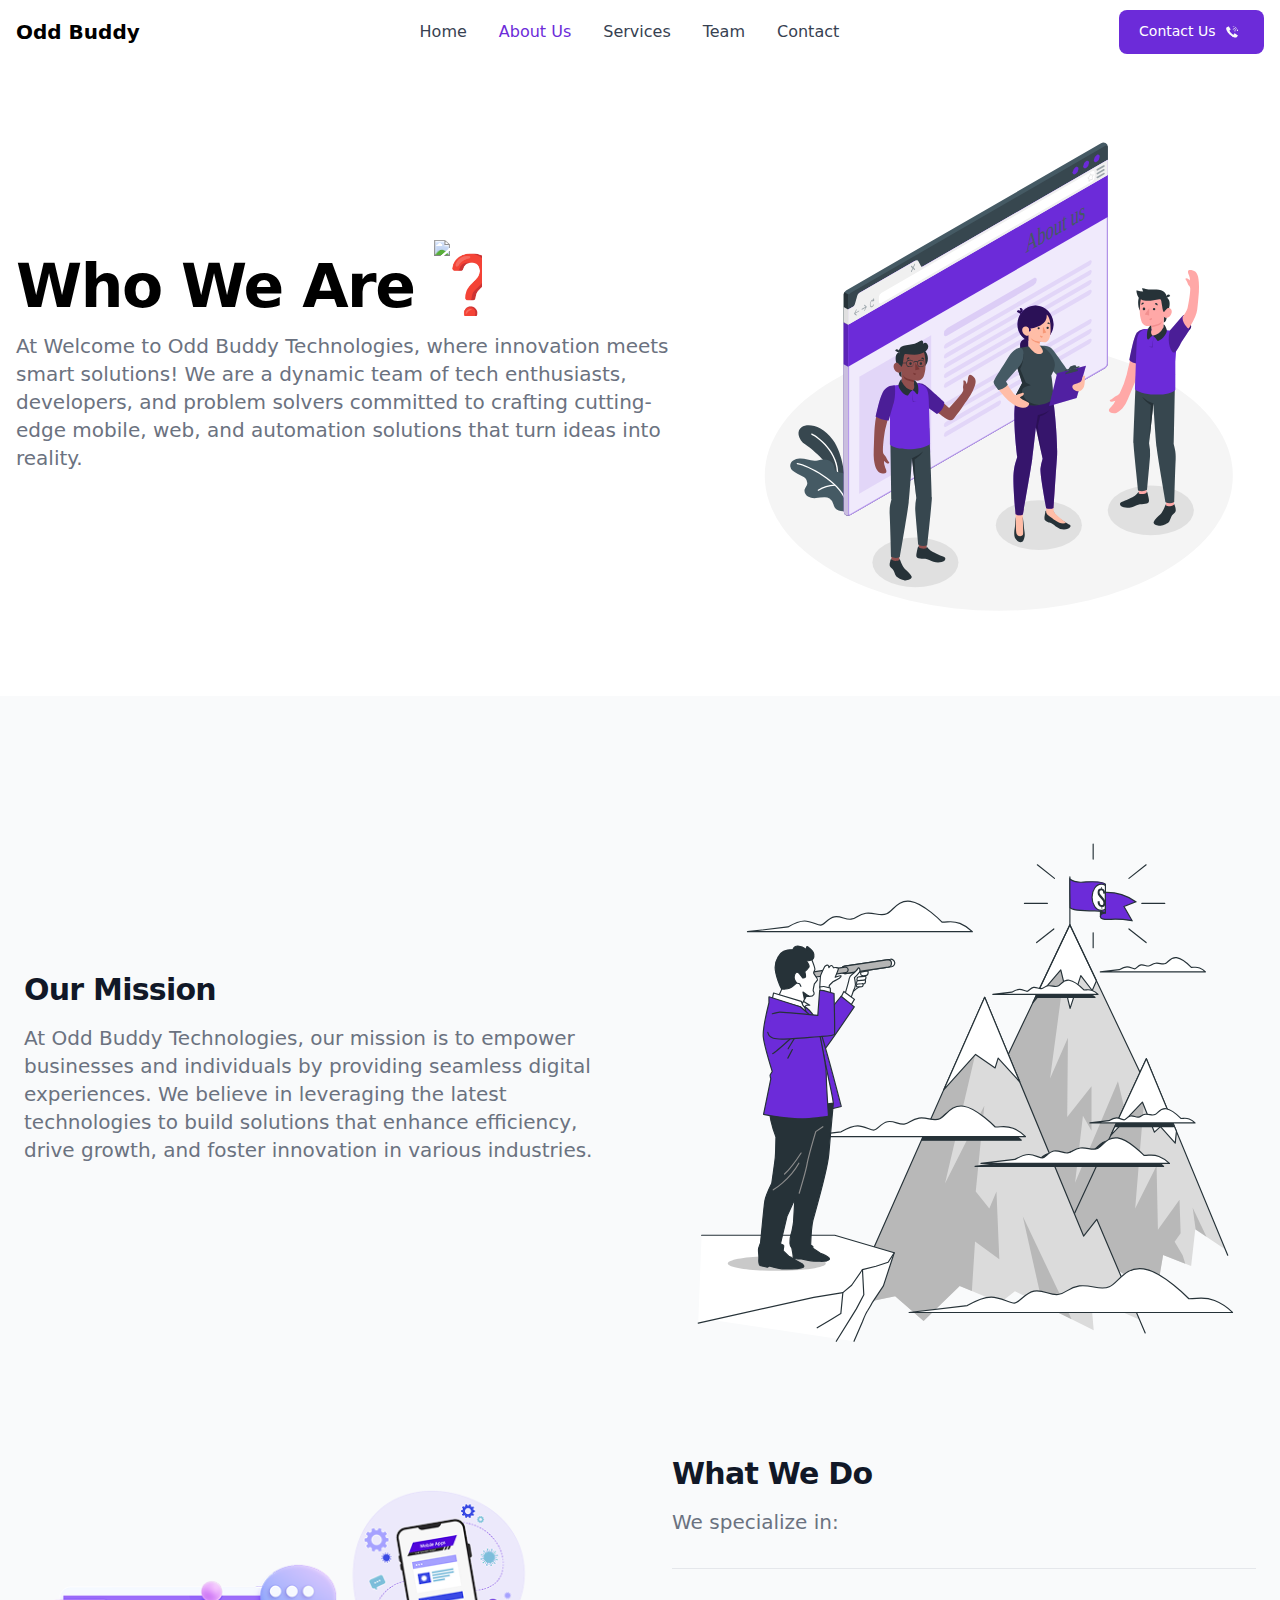
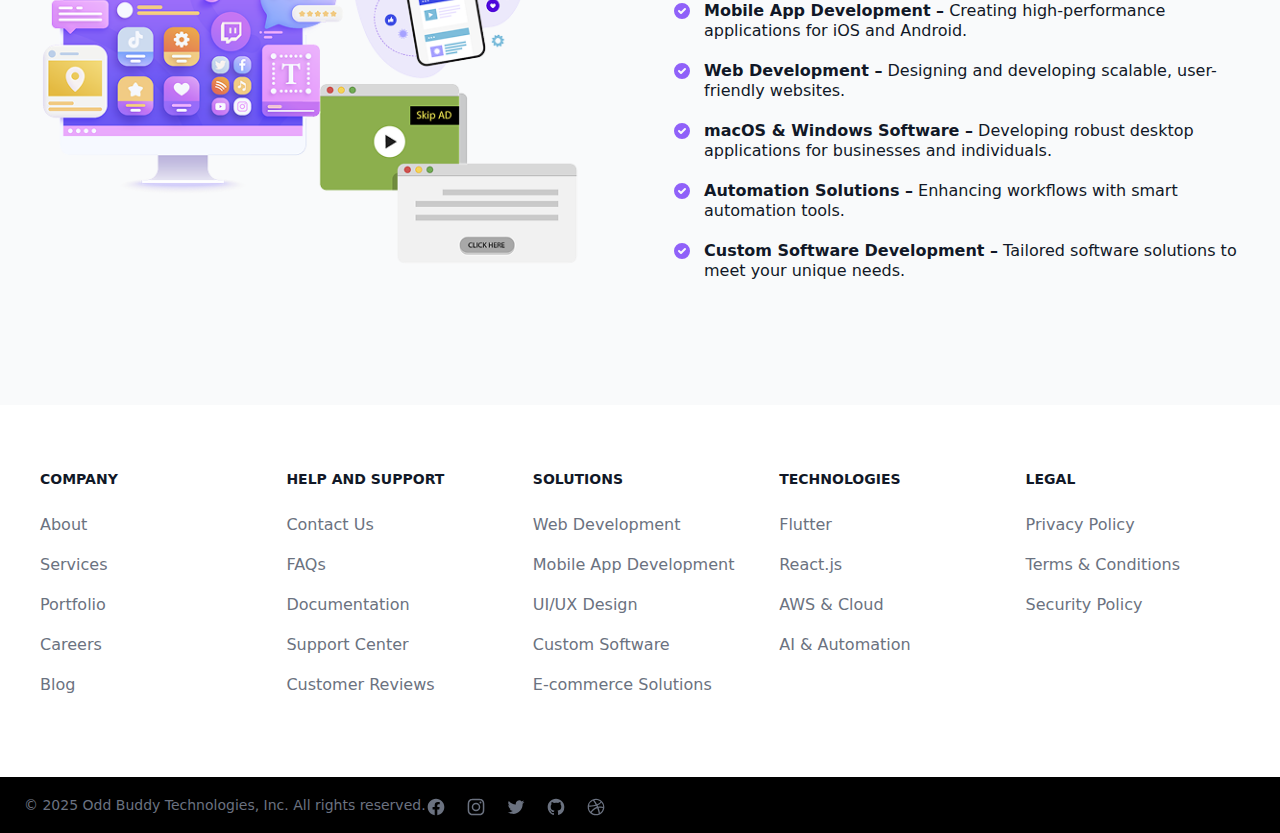
==== services.html @ 3b4753c9 "logo added" ====
<!DOCTYPE html>
<html lang="en">

<head>
    <meta charset="UTF-8">
    <meta http-equiv="X-UA-Compatible" content="IE=edge">
    <meta name="viewport" content="width=device-width, initial-scale=1.0">
    <title>About Us | Odd Buddy Technologies</title>

    <meta name="robots" content="index, follow">
    <meta http-equiv="Content-Type" content="text/html; charset=utf-8">
    <meta name="language" content="English">


    <link href="./themeStyle.css" rel="stylesheet">
    <link href="./styles.css" rel="stylesheet">
    <link href="https://cdn.jsdelivr.net/npm/flowbite@3.1.2/dist/flowbite.min.css" rel="stylesheet" />
</head>

<body>

    <header class="fixed w-full">
        <nav class="bg-white border-gray-200 py-2.5 dark:bg-gray-900">
            <div class="flex flex-wrap items-center justify-between max-w-screen-xl px-4 mx-auto">
                <a href="#" class="flex items-center">
                    <!-- <img src="./assets/images/logo.svg" class="h-6 mr-3 sm:h-9" alt="Odd Buddy Logo" /> -->
                    <span class="self-center text-xl font-semibold whitespace-nowrap ">Odd Buddy</span>
                </a>
                <div class="flex items-center lg:order-2">

                    <a href="#contact-us-form"
                        class="text-white bg-purple-700 hover:bg-purple-800 focus:ring-4 focus:ring-purple-300 font-medium rounded-lg text-sm px-4 lg:px-5 py-2 lg:py-2.5 sm:mr-2 lg:mr-0 dark:bg-purple-600 dark:hover:bg-purple-700 focus:outline-none dark:focus:ring-purple-800">Contact
                        Us <img class="inline-block align-baseline header-anim-icon" src="./assets/icons/contact.gif"
                            alt=""></a>
                    <button data-collapse-toggle="mobile-menu-2" type="button"
                        class="inline-flex items-center p-2 ml-1 text-sm text-gray-500 rounded-lg lg:hidden hover:bg-gray-100 focus:outline-none focus:ring-2 focus:ring-gray-200 dark:text-gray-400 dark:hover:bg-gray-700 dark:focus:ring-gray-600"
                        aria-controls="mobile-menu-2" aria-expanded="false">
                        <span class="sr-only">Open main menu</span>
                        <svg class="w-6 h-6" fill="currentColor" viewBox="0 0 20 20" xmlns="http://www.w3.org/2000/svg">
                            <path fill-rule="evenodd"
                                d="M3 5a1 1 0 011-1h12a1 1 0 110 2H4a1 1 0 01-1-1zM3 10a1 1 0 011-1h12a1 1 0 110 2H4a1 1 0 01-1-1zM3 15a1 1 0 011-1h12a1 1 0 110 2H4a1 1 0 01-1-1z"
                                clip-rule="evenodd"></path>
                        </svg>
                        <svg class="hidden w-6 h-6" fill="currentColor" viewBox="0 0 20 20"
                            xmlns="http://www.w3.org/2000/svg">
                            <path fill-rule="evenodd"
                                d="M4.293 4.293a1 1 0 011.414 0L10 8.586l4.293-4.293a1 1 0 111.414 1.414L11.414 10l4.293 4.293a1 1 0 01-1.414 1.414L10 11.414l-4.293 4.293a1 1 0 01-1.414-1.414L8.586 10 4.293 5.707a1 1 0 010-1.414z"
                                clip-rule="evenodd"></path>
                        </svg>
                    </button>
                </div>
                <div class="items-center justify-between hidden w-full lg:flex lg:w-auto lg:order-1" id="mobile-menu-2">
                    <ul class="flex flex-col mt-4 font-medium lg:flex-row lg:space-x-8 lg:mt-0">
                        <li>
                            <a href="index.html"
                                class="block py-2 pl-3 pr-4 text-gray-700 border-b border-gray-100 hover:bg-gray-50 lg:hover:bg-transparent lg:border-0 lg:hover:text-purple-700 lg:p-0 dark:text-gray-400 lg:dark:hover:text-white dark:hover:bg-gray-700 dark:hover:text-white lg:dark:hover:bg-transparent dark:border-gray-700">Home</a>
                        </li>
                        <li>
                            <a href="aboutus.html" aria-current="page"
                                class="block py-2 pl-3 pr-4 text-white bg-purple-700 rounded lg:bg-transparent lg:text-purple-700 lg:p-0 ">About
                                Us</a>
                        </li>
                        <li>
                            <a href="services.html"
                                class="block py-2 pl-3 pr-4 text-gray-700 border-b border-gray-100 hover:bg-gray-50 lg:hover:bg-transparent lg:border-0 lg:hover:text-purple-700 lg:p-0 dark:text-gray-400 lg:dark:hover:text-white dark:hover:bg-gray-700 dark:hover:text-white lg:dark:hover:bg-transparent dark:border-gray-700">Services</a>
                        </li>
                        <li>
                            <a href="team.html"
                                class="block py-2 pl-3 pr-4 text-gray-700 border-b border-gray-100 hover:bg-gray-50 lg:hover:bg-transparent lg:border-0 lg:hover:text-purple-700 lg:p-0 dark:text-gray-400 lg:dark:hover:text-white dark:hover:bg-gray-700 dark:hover:text-white lg:dark:hover:bg-transparent dark:border-gray-700">Team</a>
                        </li>
                        <li>
                            <a href="index.html#contact-us-form"
                                class="block py-2 pl-3 pr-4 text-gray-700 border-b border-gray-100 hover:bg-gray-50 lg:hover:bg-transparent lg:border-0 lg:hover:text-purple-700 lg:p-0 dark:text-gray-400 lg:dark:hover:text-white dark:hover:bg-gray-700 dark:hover:text-white lg:dark:hover:bg-transparent dark:border-gray-700">Contact</a>
                        </li>
                    </ul>
                </div>
            </div>
        </nav>
    </header>

    <!-- Start block -->
    <section class="bg-white dark:bg-gray-900">
        <div class="grid max-w-screen-xl px-4 pt-20 pb-8 mx-auto lg:gap-8 xl:gap-0 lg:py-16 lg:grid-cols-12 lg:pt-28">
            <div class="mr-auto place-self-center lg:col-span-7">
                <h1 class="max-w-2xl mb-4 text-4xl font-extrabold leading-none tracking-tight md:text-5xl xl:text-6xl ">
                    Who We Are <picture class="inline-block align-baseline">
                        <source srcset="https://fonts.gstatic.com/s/e/notoemoji/latest/2753/512.webp" type="image/webp">
                        <img src="https://fonts.gstatic.com/s/e/notoemoji/latest/2753/512.gif" alt="❓" width="48"
                            height="32">
                    </picture>
                </h1>
                <p class="max-w-2xl mb-6 font-light text-gray-500 lg:mb-8 md:text-lg lg:text-xl dark:text-gray-400">At
                    Welcome to <b>Odd Buddy Technologies</b>, where innovation meets smart solutions! We are a dynamic
                    team of
                    tech enthusiasts, developers, and problem solvers committed to crafting cutting-edge mobile, web,
                    and automation solutions that turn ideas into reality.
                </p>
            </div>
            <div class="hidden lg:mt-0 lg:col-span-5 lg:flex">
                <img src="./assets/images/about-us.svg" alt="hero image">
            </div>
        </div>
    </section>
    <!-- End block -->

    <!-- Start block -->
    <section class="bg-gray-50 dark:bg-gray-800">
        <div class="max-w-screen-xl px-4 py-8 mx-auto space-y-12 lg:space-y-20 lg:py-24 lg:px-6">
            <!-- Row -->
            <div class="items-center gap-8 lg:grid lg:grid-cols-2 xl:gap-16">
                <div class="text-gray-500 sm:text-lg dark:text-gray-400">
                    <h2 class="mb-4 text-3xl font-extrabold tracking-tight text-gray-900 ">Our Mission</h2>
                    <p class="mb-8 font-light lg:text-xl">At <b>Odd Buddy Technologies</b>, our mission is to empower
                        businesses and individuals by providing seamless digital experiences. We believe in leveraging
                        the latest technologies to build solutions that enhance efficiency, drive growth, and foster
                        innovation in various industries.</p>

                </div>
                <img class="hidden w-full mb-4 rounded-lg lg:mb-0 lg:flex"
                    src="./assets/images/Business mission-bro.svg" alt="dashboard feature image">
            </div>
            <!-- Row -->
            <div class="items-center gap-8 lg:grid lg:grid-cols-2 xl:gap-16">
                <img class="hidden w-full mb-4 rounded-lg lg:mb-0 lg:flex" src="./assets/images/offers.png"
                    alt="feature image 2">
                <div class="text-gray-500 sm:text-lg dark:text-gray-400">
                    <h2 class="mb-4 text-3xl font-extrabold tracking-tight text-gray-900 ">What We Do</h2>
                    <p class="mb-8 font-light lg:text-xl">We specialize in:</p>
                    <!-- List -->
                    <ul role="list" class="pt-8 space-y-5 border-t border-gray-200 my-7 dark:border-gray-700">
                        <li class="flex space-x-3">
                            <!-- Icon -->
                            <svg class="flex-shrink-0 w-5 h-5 text-purple-500 dark:text-purple-400" fill="currentColor"
                                viewBox="0 0 20 20" xmlns="http://www.w3.org/2000/svg">
                                <path fill-rule="evenodd"
                                    d="M10 18a8 8 0 100-16 8 8 0 000 16zm3.707-9.293a1 1 0 00-1.414-1.414L9 10.586 7.707 9.293a1 1 0 00-1.414 1.414l2 2a1 1 0 001.414 0l4-4z"
                                    clip-rule="evenodd"></path>
                            </svg>
                            <span class="text-base font-medium leading-tight text-gray-900 "><b>Mobile App Development
                                    –</b> Creating high-performance applications for iOS and Android.</span>
                        </li>
                        <li class="flex space-x-3">
                            <!-- Icon -->
                            <svg class="flex-shrink-0 w-5 h-5 text-purple-500 dark:text-purple-400" fill="currentColor"
                                viewBox="0 0 20 20" xmlns="http://www.w3.org/2000/svg">
                                <path fill-rule="evenodd"
                                    d="M10 18a8 8 0 100-16 8 8 0 000 16zm3.707-9.293a1 1 0 00-1.414-1.414L9 10.586 7.707 9.293a1 1 0 00-1.414 1.414l2 2a1 1 0 001.414 0l4-4z"
                                    clip-rule="evenodd"></path>
                            </svg>
                            <span class="text-base font-medium leading-tight text-gray-900 "><b>Web Development –</b>
                                Designing and developing scalable, user-friendly websites.</span>
                        </li>
                        <li class="flex space-x-3">
                            <!-- Icon -->
                            <svg class="flex-shrink-0 w-5 h-5 text-purple-500 dark:text-purple-400" fill="currentColor"
                                viewBox="0 0 20 20" xmlns="http://www.w3.org/2000/svg">
                                <path fill-rule="evenodd"
                                    d="M10 18a8 8 0 100-16 8 8 0 000 16zm3.707-9.293a1 1 0 00-1.414-1.414L9 10.586 7.707 9.293a1 1 0 00-1.414 1.414l2 2a1 1 0 001.414 0l4-4z"
                                    clip-rule="evenodd"></path>
                            </svg>
                            <span class="text-base font-medium leading-tight text-gray-900 "><b>macOS & Windows Software
                                    –</b>
                                Developing robust desktop applications for businesses and individuals.</span>
                        </li>
                        <li class="flex space-x-3">
                            <!-- Icon -->
                            <svg class="flex-shrink-0 w-5 h-5 text-purple-500 dark:text-purple-400" fill="currentColor"
                                viewBox="0 0 20 20" xmlns="http://www.w3.org/2000/svg">
                                <path fill-rule="evenodd"
                                    d="M10 18a8 8 0 100-16 8 8 0 000 16zm3.707-9.293a1 1 0 00-1.414-1.414L9 10.586 7.707 9.293a1 1 0 00-1.414 1.414l2 2a1 1 0 001.414 0l4-4z"
                                    clip-rule="evenodd"></path>
                            </svg>
                            <span class="text-base font-medium leading-tight text-gray-900 "><b>Automation Solutions
                                    –</b>
                                Enhancing workflows with smart automation tools.</span>
                        </li>
                        <li class="flex space-x-3">
                            <!-- Icon -->
                            <svg class="flex-shrink-0 w-5 h-5 text-purple-500 dark:text-purple-400" fill="currentColor"
                                viewBox="0 0 20 20" xmlns="http://www.w3.org/2000/svg">
                                <path fill-rule="evenodd"
                                    d="M10 18a8 8 0 100-16 8 8 0 000 16zm3.707-9.293a1 1 0 00-1.414-1.414L9 10.586 7.707 9.293a1 1 0 00-1.414 1.414l2 2a1 1 0 001.414 0l4-4z"
                                    clip-rule="evenodd"></path>
                            </svg>
                            <span class="text-base font-medium leading-tight text-gray-900 "><b>Custom Software
                                    Development –</b>
                                Tailored software solutions to meet your unique needs.</span>
                        </li>

                    </ul>
                </div>
            </div>
        </div>
    </section>
    <!-- End block -->


    <footer class="bg-white dark:bg-gray-800">
        <div class="max-w-screen-xl p-4 py-4 mx-auto lg:py-16 md:p-8 lg:p-10">
            <div class="grid grid-cols-2 gap-8 md:grid-cols-3 lg:grid-cols-5">
                <div>
                    <h3 class="mb-6 text-sm font-semibold text-gray-900 uppercase ">Company</h3>
                    <ul class="text-gray-500 dark:text-gray-400">
                        <li class="mb-4">
                            <a href="#" class=" hover:underline">About</a>
                        </li>
                        <li class="mb-4">
                            <a href="#" class="hover:underline">Services</a>
                        </li>
                        <li class="mb-4">
                            <a href="#" class="hover:underline">Portfolio</a>
                        </li>
                        <li class="mb-4">
                            <a href="#" class="hover:underline">Careers</a>
                        </li>
                        <li class="mb-4">
                            <a href="#" class="hover:underline">Blog</a>
                        </li>
                    </ul>
                </div>
                <div>
                    <h3 class="mb-6 text-sm font-semibold text-gray-900 uppercase ">Help and support</h3>
                    <ul class="text-gray-500 dark:text-gray-400">
                        <li class="mb-4">
                            <a href="#contact-us-form" class="hover:underline">Contact Us</a>
                        </li>
                        <li class="mb-4">
                            <a href="#" class="hover:underline">FAQs</a>
                        </li>
                        <li class="mb-4">
                            <a href="#" class="hover:underline">Documentation
                        </li>
                        <li class="mb-4">
                            <a href="#" class="hover:underline">Support Center</a>
                        </li>
                        <li class="mb-4">
                            <a href="#" class="hover:underline">Customer Reviews</a>
                        </li>
                    </ul>
                </div>

                <div>
                    <h3 class="mb-6 text-sm font-semibold text-gray-900 uppercase ">SOLUTIONS</h3>
                    <ul class="text-gray-500 dark:text-gray-400">
                        <li class="mb-4">
                            <a href="#" class=" hover:underline">Web Development</a>
                        </li>
                        <li class="mb-4">
                            <a href="#" class="hover:underline">Mobile App Development</a>
                        </li>
                        <li class="mb-4">
                            <a href="#" class="hover:underline">UI/UX Design</a>
                        </li>
                        <li class="mb-4">
                            <a href="#" class="hover:underline">Custom Software</a>
                        </li>
                        <li class="mb-4">
                            <a href="#" class="hover:underline">E-commerce Solutions</a>
                        </li>
                    </ul>
                </div>
                <div>
                    <h3 class="mb-6 text-sm font-semibold text-gray-900 uppercase ">TECHNOLOGIES</h3>
                    <ul class="text-gray-500 dark:text-gray-400">
                        <li class="mb-4">
                            <a href="#" class="hover:underline">Flutter</a>
                        </li>
                        <li class="mb-4">
                            <a href="#" class="hover:underline">React.js</a>
                        </li>
                        <li class="mb-4">
                            <a href="#" class="hover:underline">AWS & Cloud</a>
                        </li>
                        <li class="mb-4">
                            <a href="#" class="hover:underline">AI & Automation</a>
                        </li>
                    </ul>
                </div>
                <div>
                    <h3 class="mb-6 text-sm font-semibold text-gray-900 uppercase ">LEGAL</h3>
                    <ul class="text-gray-500 dark:text-gray-400">
                        <li class="mb-4">
                            <a href="#" class="hover:underline">Privacy Policy</a>
                        </li>
                        <li class="mb-4">
                            <a href="#" class="hover:underline">Terms & Conditions</a>
                        </li>
                        <li class="mb-4">
                            <a href="#" class="hover:underline">Security Policy</a>
                        </li>
                    </ul>
                </div>
            </div>
        </div>
        <div class="footer-copyright">
            <a href="#" class="flex items-center justify-center   ">
                <!-- <img src="./assets/images/logo.svg" class="h-6 mr-3 sm:h-9" alt="Odd Buddy Logo" /> -->
            </a>
            <span class="block text-sm text-center text-gray-500 dark:text-gray-400 mr-5">© 2025 Odd Buddy
                Technologies, Inc.
                All rights reserved.
            </span>
            <ul class="flex justify-center mt-5 space-x-5">
                <li>
                    <a href="#" class="text-gray-500 hover:text-white dark:hover:text-white dark:text-gray-400">
                        <svg class="w-5 h-5" fill="currentColor" viewBox="0 0 24 24" aria-hidden="true">
                            <path fill-rule="evenodd"
                                d="M22 12c0-5.523-4.477-10-10-10S2 6.477 2 12c0 4.991 3.657 9.128 8.438 9.878v-6.987h-2.54V12h2.54V9.797c0-2.506 1.492-3.89 3.777-3.89 1.094 0 2.238.195 2.238.195v2.46h-1.26c-1.243 0-1.63.771-1.63 1.562V12h2.773l-.443 2.89h-2.33v6.988C18.343 21.128 22 16.991 22 12z"
                                clip-rule="evenodd" />
                        </svg>
                    </a>
                </li>
                <li>
                    <a href="#" class="text-gray-500 hover:text-white dark:hover:text-white dark:text-gray-400">
                        <svg class="w-5 h-5" fill="currentColor" viewBox="0 0 24 24" aria-hidden="true">
                            <path fill-rule="evenodd"
                                d="M12.315 2c2.43 0 2.784.013 3.808.06 1.064.049 1.791.218 2.427.465a4.902 4.902 0 011.772 1.153 4.902 4.902 0 011.153 1.772c.247.636.416 1.363.465 2.427.048 1.067.06 1.407.06 4.123v.08c0 2.643-.012 2.987-.06 4.043-.049 1.064-.218 1.791-.465 2.427a4.902 4.902 0 01-1.153 1.772 4.902 4.902 0 01-1.772 1.153c-.636.247-1.363.416-2.427.465-1.067.048-1.407.06-4.123.06h-.08c-2.643 0-2.987-.012-4.043-.06-1.064-.049-1.791-.218-2.427-.465a4.902 4.902 0 01-1.772-1.153 4.902 4.902 0 01-1.153-1.772c-.247-.636-.416-1.363-.465-2.427-.047-1.024-.06-1.379-.06-3.808v-.63c0-2.43.013-2.784.06-3.808.049-1.064.218-1.791.465-2.427a4.902 4.902 0 011.153-1.772A4.902 4.902 0 015.45 2.525c.636-.247 1.363-.416 2.427-.465C8.901 2.013 9.256 2 11.685 2h.63zm-.081 1.802h-.468c-2.456 0-2.784.011-3.807.058-.975.045-1.504.207-1.857.344-.467.182-.8.398-1.15.748-.35.35-.566.683-.748 1.15-.137.353-.3.882-.344 1.857-.047 1.023-.058 1.351-.058 3.807v.468c0 2.456.011 2.784.058 3.807.045.975.207 1.504.344 1.857.182.466.399.8.748 1.15.35.35.683.566 1.15.748.353.137.882.3 1.857.344 1.054.048 1.37.058 4.041.058h.08c2.597 0 2.917-.01 3.96-.058.976-.045 1.505-.207 1.858-.344.466-.182.8-.398 1.15-.748.35-.35.566-.683.748-1.15.137-.353.3-.882.344-1.857.048-1.055.058-1.37.058-4.041v-.08c0-2.597-.01-2.917-.058-3.96-.045-.976-.207-1.505-.344-1.858a3.097 3.097 0 00-.748-1.15 3.098 3.098 0 00-1.15-.748c-.353-.137-.882-.3-1.857-.344-1.023-.047-1.351-.058-3.807-.058zM12 6.865a5.135 5.135 0 110 10.27 5.135 5.135 0 010-10.27zm0 1.802a3.333 3.333 0 100 6.666 3.333 3.333 0 000-6.666zm5.338-3.205a1.2 1.2 0 110 2.4 1.2 1.2 0 010-2.4z"
                                clip-rule="evenodd" />
                        </svg>
                    </a>
                </li>
                <li>
                    <a href="#" class="text-gray-500 hover:text-white dark:hover:text-white dark:text-gray-400">
                        <svg class="w-5 h-5" fill="currentColor" viewBox="0 0 24 24" aria-hidden="true">
                            <path
                                d="M8.29 20.251c7.547 0 11.675-6.253 11.675-11.675 0-.178 0-.355-.012-.53A8.348 8.348 0 0022 5.92a8.19 8.19 0 01-2.357.646 4.118 4.118 0 001.804-2.27 8.224 8.224 0 01-2.605.996 4.107 4.107 0 00-6.993 3.743 11.65 11.65 0 01-8.457-4.287 4.106 4.106 0 001.27 5.477A4.072 4.072 0 012.8 9.713v.052a4.105 4.105 0 003.292 4.022 4.095 4.095 0 01-1.853.07 4.108 4.108 0 003.834 2.85A8.233 8.233 0 012 18.407a11.616 11.616 0 006.29 1.84" />
                        </svg>
                    </a>
                </li>
                <li>
                    <a href="#" class="text-gray-500 hover:text-white dark:hover:text-white dark:text-gray-400">
                        <svg class="w-5 h-5" fill="currentColor" viewBox="0 0 24 24" aria-hidden="true">
                            <path fill-rule="evenodd"
                                d="M12 2C6.477 2 2 6.484 2 12.017c0 4.425 2.865 8.18 6.839 9.504.5.092.682-.217.682-.483 0-.237-.008-.868-.013-1.703-2.782.605-3.369-1.343-3.369-1.343-.454-1.158-1.11-1.466-1.11-1.466-.908-.62.069-.608.069-.608 1.003.07 1.531 1.032 1.531 1.032.892 1.53 2.341 1.088 2.91.832.092-.647.35-1.088.636-1.338-2.22-.253-4.555-1.113-4.555-4.951 0-1.093.39-1.988 1.029-2.688-.103-.253-.446-1.272.098-2.65 0 0 .84-.27 2.75 1.026A9.564 9.564 0 0112 6.844c.85.004 1.705.115 2.504.337 1.909-1.296 2.747-1.027 2.747-1.027.546 1.379.202 2.398.1 2.651.64.7 1.028 1.595 1.028 2.688 0 3.848-2.339 4.695-4.566 4.943.359.309.678.92.678 1.855 0 1.338-.012 2.419-.012 2.747 0 .268.18.58.688.482A10.019 10.019 0 0022 12.017C22 6.484 17.522 2 12 2z"
                                clip-rule="evenodd" />
                        </svg>
                    </a>
                </li>
                <li>
                    <a href="#" class="text-gray-500 hover:text-white dark:hover:text-white dark:text-gray-400">
                        <svg class="w-5 h-5" fill="currentColor" viewBox="0 0 24 24" aria-hidden="true">
                            <path fill-rule="evenodd"
                                d="M12 2C6.48 2 2 6.48 2 12s4.48 10 10 10c5.51 0 10-4.48 10-10S17.51 2 12 2zm6.605 4.61a8.502 8.502 0 011.93 5.314c-.281-.054-3.101-.629-5.943-.271-.065-.141-.12-.293-.184-.445a25.416 25.416 0 00-.564-1.236c3.145-1.28 4.577-3.124 4.761-3.362zM12 3.475c2.17 0 4.154.813 5.662 2.148-.152.216-1.443 1.941-4.48 3.08-1.399-2.57-2.95-4.675-3.189-5A8.687 8.687 0 0112 3.475zm-3.633.803a53.896 53.896 0 013.167 4.935c-3.992 1.063-7.517 1.04-7.896 1.04a8.581 8.581 0 014.729-5.975zM3.453 12.01v-.26c.37.01 4.512.065 8.775-1.215.25.477.477.965.694 1.453-.109.033-.228.065-.336.098-4.404 1.42-6.747 5.303-6.942 5.629a8.522 8.522 0 01-2.19-5.705zM12 20.547a8.482 8.482 0 01-5.239-1.8c.152-.315 1.888-3.656 6.703-5.337.022-.01.033-.01.054-.022a35.318 35.318 0 011.823 6.475 8.4 8.4 0 01-3.341.684zm4.761-1.465c-.086-.52-.542-3.015-1.659-6.084 2.679-.423 5.022.271 5.314.369a8.468 8.468 0 01-3.655 5.715z"
                                clip-rule="evenodd" />
                        </svg>
                    </a>
                </li>
            </ul>
        </div>
    </footer>
</body>
<script src="./flowbit.js"></script>


</html>
---- themeStyle.css ----
/*
! tailwindcss v3.1.4 | MIT License | https://tailwindcss.com
*/

/*
1. Prevent padding and border from affecting element width. (https://github.com/mozdevs/cssremedy/issues/4)
2. Allow adding a border to an element by just adding a border-width. (https://github.com/tailwindcss/tailwindcss/pull/116)
*/

*,
::before,
::after {
  box-sizing: border-box;
  /* 1 */
  border-width: 0;
  /* 2 */
  border-style: solid;
  /* 2 */
  border-color: #E5E7EB;
  /* 2 */
}

::before,
::after {
  --tw-content: '';
}

/*
1. Use a consistent sensible line-height in all browsers.
2. Prevent adjustments of font size after orientation changes in iOS.
3. Use a more readable tab size.
4. Use the user's configured `sans` font-family by default.
*/

html {
  line-height: 1.5;
  /* 1 */
  -webkit-text-size-adjust: 100%;
  /* 2 */
  -moz-tab-size: 4;
  /* 3 */
  -o-tab-size: 4;
  tab-size: 4;
  /* 3 */
  font-family: ui-sans-serif, system-ui, -apple-system, BlinkMacSystemFont, "Segoe UI", Roboto, "Helvetica Neue", Arial, "Noto Sans", sans-serif, "Apple Color Emoji", "Segoe UI Emoji", "Segoe UI Symbol", "Noto Color Emoji";
  /* 4 */
}

/*
1. Remove the margin in all browsers.
2. Inherit line-height from `html` so users can set them as a class directly on the `html` element.
*/

body {
  margin: 0;
  /* 1 */
  line-height: inherit;
  /* 2 */
}

/*
1. Add the correct height in Firefox.
2. Correct the inheritance of border color in Firefox. (https://bugzilla.mozilla.org/show_bug.cgi?id=190655)
3. Ensure horizontal rules are visible by default.
*/

hr {
  height: 0;
  /* 1 */
  color: inherit;
  /* 2 */
  border-top-width: 1px;
  /* 3 */
}

/*
Add the correct text decoration in Chrome, Edge, and Safari.
*/

abbr:where([title]) {
  -webkit-text-decoration: underline dotted;
  text-decoration: underline dotted;
}

/*
Remove the default font size and weight for headings.
*/

h1,
h2,
h3,
h4,
h5,
h6 {
  font-size: inherit;
  font-weight: inherit;
}

/*
Reset links to optimize for opt-in styling instead of opt-out.
*/

a {
  color: inherit;
  text-decoration: inherit;
}

/*
Add the correct font weight in Edge and Safari.
*/

b,
strong {
  font-weight: bolder;
}

/*
1. Use the user's configured `mono` font family by default.
2. Correct the odd `em` font sizing in all browsers.
*/

code,
kbd,
samp,
pre {
  font-family: ui-monospace, SFMono-Regular, Menlo, Monaco, Consolas, "Liberation Mono", "Courier New", monospace;
  /* 1 */
  font-size: 1em;
  /* 2 */
}

/*
Add the correct font size in all browsers.
*/

small {
  font-size: 80%;
}

/*
Prevent `sub` and `sup` elements from affecting the line height in all browsers.
*/

sub,
sup {
  font-size: 75%;
  line-height: 0;
  position: relative;
  vertical-align: baseline;
}

sub {
  bottom: -0.25em;
}

sup {
  top: -0.5em;
}

/*
1. Remove text indentation from table contents in Chrome and Safari. (https://bugs.chromium.org/p/chromium/issues/detail?id=999088, https://bugs.webkit.org/show_bug.cgi?id=201297)
2. Correct table border color inheritance in all Chrome and Safari. (https://bugs.chromium.org/p/chromium/issues/detail?id=935729, https://bugs.webkit.org/show_bug.cgi?id=195016)
3. Remove gaps between table borders by default.
*/

table {
  text-indent: 0;
  /* 1 */
  border-color: inherit;
  /* 2 */
  border-collapse: collapse;
  /* 3 */
}

/*
1. Change the font styles in all browsers.
2. Remove the margin in Firefox and Safari.
3. Remove default padding in all browsers.
*/

button,
input,
optgroup,
select,
textarea {
  font-family: inherit;
  /* 1 */
  font-size: 100%;
  /* 1 */
  font-weight: inherit;
  /* 1 */
  line-height: inherit;
  /* 1 */
  color: inherit;
  /* 1 */
  margin: 0;
  /* 2 */
  padding: 0;
  /* 3 */
}

/*
Remove the inheritance of text transform in Edge and Firefox.
*/

button,
select {
  text-transform: none;
}

/*
1. Correct the inability to style clickable types in iOS and Safari.
2. Remove default button styles.
*/

button,
[type='button'],
[type='reset'],
[type='submit'] {
  -webkit-appearance: button;
  /* 1 */
  background-color: transparent;
  /* 2 */
  background-image: none;
  /* 2 */
}

/*
Use the modern Firefox focus style for all focusable elements.
*/

:-moz-focusring {
  outline: auto;
}

/*
Remove the additional `:invalid` styles in Firefox. (https://github.com/mozilla/gecko-dev/blob/2f9eacd9d3d995c937b4251a5557d95d494c9be1/layout/style/res/forms.css#L728-L737)
*/

:-moz-ui-invalid {
  box-shadow: none;
}

/*
Add the correct vertical alignment in Chrome and Firefox.
*/

progress {
  vertical-align: baseline;
}

/*
Correct the cursor style of increment and decrement buttons in Safari.
*/

::-webkit-inner-spin-button,
::-webkit-outer-spin-button {
  height: auto;
}

/*
1. Correct the odd appearance in Chrome and Safari.
2. Correct the outline style in Safari.
*/

[type='search'] {
  -webkit-appearance: textfield;
  /* 1 */
  outline-offset: -2px;
  /* 2 */
}

/*
Remove the inner padding in Chrome and Safari on macOS.
*/

::-webkit-search-decoration {
  -webkit-appearance: none;
}

/*
1. Correct the inability to style clickable types in iOS and Safari.
2. Change font properties to `inherit` in Safari.
*/

::-webkit-file-upload-button {
  -webkit-appearance: button;
  /* 1 */
  font: inherit;
  /* 2 */
}

/*
Add the correct display in Chrome and Safari.
*/

summary {
  display: list-item;
}

/*
Removes the default spacing and border for appropriate elements.
*/

blockquote,
dl,
dd,
h1,
h2,
h3,
h4,
h5,
h6,
hr,
figure,
p,
pre {
  margin: 0;
}

fieldset {
  margin: 0;
  padding: 0;
}

legend {
  padding: 0;
}

ol,
ul,
menu {
  list-style: none;
  margin: 0;
  padding: 0;
}

/*
Prevent resizing textareas horizontally by default.
*/

textarea {
  resize: vertical;
}

/*
1. Reset the default placeholder opacity in Firefox. (https://github.com/tailwindlabs/tailwindcss/issues/3300)
2. Set the default placeholder color to the user's configured gray 400 color.
*/

input::-moz-placeholder,
textarea::-moz-placeholder {
  opacity: 1;
  /* 1 */
  color: #9CA3AF;
  /* 2 */
}

input:-ms-input-placeholder,
textarea:-ms-input-placeholder {
  opacity: 1;
  /* 1 */
  color: #9CA3AF;
  /* 2 */
}

input::placeholder,
textarea::placeholder {
  opacity: 1;
  /* 1 */
  color: #9CA3AF;
  /* 2 */
}

/*
Set the default cursor for buttons.
*/

button,
[role="button"] {
  cursor: pointer;
}

/*
Make sure disabled buttons don't get the pointer cursor.
*/

:disabled {
  cursor: default;
}

/*
1. Make replaced elements `display: block` by default. (https://github.com/mozdevs/cssremedy/issues/14)
2. Add `vertical-align: middle` to align replaced elements more sensibly by default. (https://github.com/jensimmons/cssremedy/issues/14#issuecomment-634934210)
   This can trigger a poorly considered lint error in some tools but is included by design.
*/

img,
svg,
video,
canvas,
audio,
iframe,
embed,
object {
  display: block;
  /* 1 */
  vertical-align: middle;
  /* 2 */
}

/*
Constrain images and videos to the parent width and preserve their intrinsic aspect ratio. (https://github.com/mozdevs/cssremedy/issues/14)
*/

img,
video {
  max-width: 100%;
  height: auto;
}

[type='text'],
[type='email'],
[type='url'],
[type='password'],
[type='number'],
[type='date'],
[type='datetime-local'],
[type='month'],
[type='search'],
[type='tel'],
[type='time'],
[type='week'],
[multiple],
textarea,
select {
  -webkit-appearance: none;
  -moz-appearance: none;
  appearance: none;
  background-color: #fff;
  border-color: #6B7280;
  border-width: 1px;
  border-radius: 0px;
  padding-top: 0.5rem;
  padding-right: 0.75rem;
  padding-bottom: 0.5rem;
  padding-left: 0.75rem;
  font-size: 1rem;
  line-height: 1.5rem;
  --tw-shadow: 0 0 #0000;
}

[type='text']:focus,
[type='email']:focus,
[type='url']:focus,
[type='password']:focus,
[type='number']:focus,
[type='date']:focus,
[type='datetime-local']:focus,
[type='month']:focus,
[type='search']:focus,
[type='tel']:focus,
[type='time']:focus,
[type='week']:focus,
[multiple]:focus,
textarea:focus,
select:focus {
  outline: 2px solid transparent;
  outline-offset: 2px;
  --tw-ring-inset: var(--tw-empty,
      /*!*/
      /*!*/
    );
  --tw-ring-offset-width: 0px;
  --tw-ring-offset-color: #fff;
  --tw-ring-color: #1C64F2;
  --tw-ring-offset-shadow: var(--tw-ring-inset) 0 0 0 var(--tw-ring-offset-width) var(--tw-ring-offset-color);
  --tw-ring-shadow: var(--tw-ring-inset) 0 0 0 calc(1px + var(--tw-ring-offset-width)) var(--tw-ring-color);
  box-shadow: var(--tw-ring-offset-shadow), var(--tw-ring-shadow), var(--tw-shadow);
  border-color: #1C64F2;
}

input::-moz-placeholder,
textarea::-moz-placeholder {
  color: #6B7280;
  opacity: 1;
}

input:-ms-input-placeholder,
textarea:-ms-input-placeholder {
  color: #6B7280;
  opacity: 1;
}

input::placeholder,
textarea::placeholder {
  color: #6B7280;
  opacity: 1;
}

::-webkit-datetime-edit-fields-wrapper {
  padding: 0;
}

::-webkit-date-and-time-value {
  min-height: 1.5em;
}

select {
  background-image: url("data:image/svg+xml,%3csvg xmlns='http://www.w3.org/2000/svg' fill='none' viewBox='0 0 20 20'%3e%3cpath stroke='%236B7280' stroke-linecap='round' stroke-linejoin='round' stroke-width='1.5' d='M6 8l4 4 4-4'/%3e%3c/svg%3e");
  background-position: right 0.5rem center;
  background-repeat: no-repeat;
  background-size: 1.5em 1.5em;
  padding-right: 2.5rem;
  print-color-adjust: exact;
}

[multiple] {
  background-image: initial;
  background-position: initial;
  background-repeat: unset;
  background-size: initial;
  padding-right: 0.75rem;
  print-color-adjust: unset;
}

[type='checkbox'],
[type='radio'] {
  -webkit-appearance: none;
  -moz-appearance: none;
  appearance: none;
  padding: 0;
  print-color-adjust: exact;
  display: inline-block;
  vertical-align: middle;
  background-origin: border-box;
  -webkit-user-select: none;
  -moz-user-select: none;
  -ms-user-select: none;
  user-select: none;
  flex-shrink: 0;
  height: 1rem;
  width: 1rem;
  color: #1C64F2;
  background-color: #fff;
  border-color: #6B7280;
  border-width: 1px;
  --tw-shadow: 0 0 #0000;
}

[type='checkbox'] {
  border-radius: 0px;
}

[type='radio'] {
  border-radius: 100%;
}

[type='checkbox']:focus,
[type='radio']:focus {
  outline: 2px solid transparent;
  outline-offset: 2px;
  --tw-ring-inset: var(--tw-empty,
      /*!*/
      /*!*/
    );
  --tw-ring-offset-width: 2px;
  --tw-ring-offset-color: #fff;
  --tw-ring-color: #1C64F2;
  --tw-ring-offset-shadow: var(--tw-ring-inset) 0 0 0 var(--tw-ring-offset-width) var(--tw-ring-offset-color);
  --tw-ring-shadow: var(--tw-ring-inset) 0 0 0 calc(2px + var(--tw-ring-offset-width)) var(--tw-ring-color);
  box-shadow: var(--tw-ring-offset-shadow), var(--tw-ring-shadow), var(--tw-shadow);
}

[type='checkbox']:checked,
[type='radio']:checked,
.dark [type='checkbox']:checked,
.dark [type='radio']:checked {
  border-color: transparent;
  background-color: currentColor;
  background-size: 100% 100%;
  background-position: center;
  background-repeat: no-repeat;
}

[type='checkbox']:checked {
  background-image: url("data:image/svg+xml,%3csvg viewBox='0 0 16 16' fill='white' xmlns='http://www.w3.org/2000/svg'%3e%3cpath d='M12.207 4.793a1 1 0 010 1.414l-5 5a1 1 0 01-1.414 0l-2-2a1 1 0 011.414-1.414L6.5 9.086l4.293-4.293a1 1 0 011.414 0z'/%3e%3c/svg%3e");
}

[type='radio']:checked {
  background-image: url("data:image/svg+xml,%3csvg viewBox='0 0 16 16' fill='white' xmlns='http://www.w3.org/2000/svg'%3e%3ccircle cx='8' cy='8' r='3'/%3e%3c/svg%3e");
}

[type='checkbox']:indeterminate {
  background-image: url("data:image/svg+xml,%3csvg xmlns='http://www.w3.org/2000/svg' fill='none' viewBox='0 0 16 16'%3e%3cpath stroke='white' stroke-linecap='round' stroke-linejoin='round' stroke-width='2' d='M4 8h8'/%3e%3c/svg%3e");
  border-color: transparent;
  background-color: currentColor;
  background-size: 100% 100%;
  background-position: center;
  background-repeat: no-repeat;
}

[type='checkbox']:indeterminate:hover,
[type='checkbox']:indeterminate:focus {
  border-color: transparent;
  background-color: currentColor;
}

[type='file'] {
  background: unset;
  border-color: inherit;
  border-width: 0;
  border-radius: 0;
  padding: 0;
  font-size: unset;
  line-height: inherit;
}

[type='file']:focus {
  outline: 1px auto inherit;
}

input[type=file]::-webkit-file-upload-button {
  color: white;
  background: #1F2937;
  border: 0;
  font-weight: 500;
  font-size: 0.875rem;
  cursor: pointer;
  padding-top: 0.625rem;
  padding-bottom: 0.625rem;
  padding-left: 2rem;
  padding-right: 1rem;
  -webkit-margin-start: -1rem;
  margin-inline-start: -1rem;
  -webkit-margin-end: 1rem;
  margin-inline-end: 1rem;
}

input[type=file]::file-selector-button {
  color: white;
  background: #1F2937;
  border: 0;
  font-weight: 500;
  font-size: 0.875rem;
  cursor: pointer;
  padding-top: 0.625rem;
  padding-bottom: 0.625rem;
  padding-left: 2rem;
  padding-right: 1rem;
  -webkit-margin-start: -1rem;
  margin-inline-start: -1rem;
  -webkit-margin-end: 1rem;
  margin-inline-end: 1rem;
}

input[type=file]::-webkit-file-upload-button:hover {
  background: #374151;
}

input[type=file]::file-selector-button:hover {
  background: #374151;
}

.dark input[type=file]::-webkit-file-upload-button {
  color: white;
  background: #4B5563;
}

.dark input[type=file]::file-selector-button {
  color: white;
  background: #4B5563;
}

.dark input[type=file]::-webkit-file-upload-button:hover {
  background: #6B7280;
}

.dark input[type=file]::file-selector-button:hover {
  background: #6B7280;
}

input[type="range"]::-webkit-slider-thumb {
  height: 1.25rem;
  width: 1.25rem;
  background: #1C64F2;
  border-radius: 9999px;
  border: 0;
  appearance: none;
  -moz-appearance: none;
  -webkit-appearance: none;
  cursor: pointer;
}

input[type="range"]:disabled::-webkit-slider-thumb {
  background: #9CA3AF;
}

.dark input[type="range"]:disabled::-webkit-slider-thumb {
  background: #6B7280;
}

input[type="range"]:focus::-webkit-slider-thumb {
  outline: 2px solid transparent;
  outline-offset: 2px;
  --tw-ring-offset-shadow: var(--tw-ring-inset) 0 0 0 var(--tw-ring-offset-width) var(--tw-ring-offset-color);
  --tw-ring-shadow: var(--tw-ring-inset) 0 0 0 calc(4px + var(--tw-ring-offset-width)) var(--tw-ring-color);
  box-shadow: var(--tw-ring-offset-shadow), var(--tw-ring-shadow), var(--tw-shadow, 0 0 #0000);
  --tw-ring-opacity: 1px;
  --tw-ring-color: rgb(164 202 254 / var(--tw-ring-opacity));
}

input[type="range"]::-moz-range-thumb {
  height: 1.25rem;
  width: 1.25rem;
  background: #1C64F2;
  border-radius: 9999px;
  border: 0;
  appearance: none;
  -moz-appearance: none;
  -webkit-appearance: none;
  cursor: pointer;
}

input[type="range"]:disabled::-moz-range-thumb {
  background: #9CA3AF;
}

.dark input[type="range"]:disabled::-moz-range-thumb {
  background: #6B7280;
}

input[type="range"]::-moz-range-progress {
  background: #3F83F8;
}

input[type="range"]::-ms-fill-lower {
  background: #3F83F8;
}

.toggle-bg:after {
  content: "";
  position: absolute;
  top: 0.125rem;
  left: 0.125rem;
  background: white;
  border-color: #D1D5DB;
  border-width: 1px;
  border-radius: 9999px;
  height: 1.25rem;
  width: 1.25rem;
  transition-property: background-color, border-color, color, fill, stroke, opacity, box-shadow, transform, filter, backdrop-filter, -webkit-backdrop-filter;
  transition-duration: .15s;
  box-shadow: var(--tw-ring-inset) 0 0 0 calc(0px + var(--tw-ring-offset-width)) var(--tw-ring-color);
}

input:checked+.toggle-bg:after {
  transform: translateX(100%);
  ;
  border-color: white;
}

input:checked+.toggle-bg {
  background: #1C64F2;
  border-color: #1C64F2;
}

.tooltip-arrow,
.tooltip-arrow:before {
  position: absolute;
  width: 8px;
  height: 8px;
  background: inherit;
}

.tooltip-arrow {
  visibility: hidden;
}

.tooltip-arrow:before {
  content: "";
  visibility: visible;
  transform: rotate(45deg);
}

[data-tooltip-style^='light']+.tooltip>.tooltip-arrow:before {
  border-style: solid;
  border-color: #E5E7EB;
}

[data-tooltip-style^='light']+.tooltip[data-popper-placement^='top']>.tooltip-arrow:before {
  border-bottom-width: 1px;
  border-right-width: 1px;
}

[data-tooltip-style^='light']+.tooltip[data-popper-placement^='right']>.tooltip-arrow:before {
  border-bottom-width: 1px;
  border-left-width: 1px;
}

[data-tooltip-style^='light']+.tooltip[data-popper-placement^='bottom']>.tooltip-arrow:before {
  border-top-width: 1px;
  border-left-width: 1px;
}

[data-tooltip-style^='light']+.tooltip[data-popper-placement^='left']>.tooltip-arrow:before {
  border-top-width: 1px;
  border-right-width: 1px;
}

.tooltip[data-popper-placement^='top']>.tooltip-arrow {
  bottom: -4px;
}

.tooltip[data-popper-placement^='bottom']>.tooltip-arrow {
  top: -4px;
}

.tooltip[data-popper-placement^='left']>.tooltip-arrow {
  right: -4px;
}

.tooltip[data-popper-placement^='right']>.tooltip-arrow {
  left: -4px;
}

.tooltip.invisible>.tooltip-arrow:before {
  visibility: hidden;
}

*,
::before,
::after {
  --tw-border-spacing-x: 0;
  --tw-border-spacing-y: 0;
  --tw-translate-x: 0;
  --tw-translate-y: 0;
  --tw-rotate: 0;
  --tw-skew-x: 0;
  --tw-skew-y: 0;
  --tw-scale-x: 1;
  --tw-scale-y: 1;
  --tw-pan-x: ;
  --tw-pan-y: ;
  --tw-pinch-zoom: ;
  --tw-scroll-snap-strictness: proximity;
  --tw-ordinal: ;
  --tw-slashed-zero: ;
  --tw-numeric-figure: ;
  --tw-numeric-spacing: ;
  --tw-numeric-fraction: ;
  --tw-ring-inset: ;
  --tw-ring-offset-width: 0px;
  --tw-ring-offset-color: #fff;
  --tw-ring-color: rgb(63 131 248 / 0.5);
  --tw-ring-offset-shadow: 0 0 #0000;
  --tw-ring-shadow: 0 0 #0000;
  --tw-shadow: 0 0 #0000;
  --tw-shadow-colored: 0 0 #0000;
  --tw-blur: ;
  --tw-brightness: ;
  --tw-contrast: ;
  --tw-grayscale: ;
  --tw-hue-rotate: ;
  --tw-invert: ;
  --tw-saturate: ;
  --tw-sepia: ;
  --tw-drop-shadow: ;
  --tw-backdrop-blur: ;
  --tw-backdrop-brightness: ;
  --tw-backdrop-contrast: ;
  --tw-backdrop-grayscale: ;
  --tw-backdrop-hue-rotate: ;
  --tw-backdrop-invert: ;
  --tw-backdrop-opacity: ;
  --tw-backdrop-saturate: ;
  --tw-backdrop-sepia: ;
}

::-webkit-backdrop {
  --tw-border-spacing-x: 0;
  --tw-border-spacing-y: 0;
  --tw-translate-x: 0;
  --tw-translate-y: 0;
  --tw-rotate: 0;
  --tw-skew-x: 0;
  --tw-skew-y: 0;
  --tw-scale-x: 1;
  --tw-scale-y: 1;
  --tw-pan-x: ;
  --tw-pan-y: ;
  --tw-pinch-zoom: ;
  --tw-scroll-snap-strictness: proximity;
  --tw-ordinal: ;
  --tw-slashed-zero: ;
  --tw-numeric-figure: ;
  --tw-numeric-spacing: ;
  --tw-numeric-fraction: ;
  --tw-ring-inset: ;
  --tw-ring-offset-width: 0px;
  --tw-ring-offset-color: #fff;
  --tw-ring-color: rgb(63 131 248 / 0.5);
  --tw-ring-offset-shadow: 0 0 #0000;
  --tw-ring-shadow: 0 0 #0000;
  --tw-shadow: 0 0 #0000;
  --tw-shadow-colored: 0 0 #0000;
  --tw-blur: ;
  --tw-brightness: ;
  --tw-contrast: ;
  --tw-grayscale: ;
  --tw-hue-rotate: ;
  --tw-invert: ;
  --tw-saturate: ;
  --tw-sepia: ;
  --tw-drop-shadow: ;
  --tw-backdrop-blur: ;
  --tw-backdrop-brightness: ;
  --tw-backdrop-contrast: ;
  --tw-backdrop-grayscale: ;
  --tw-backdrop-hue-rotate: ;
  --tw-backdrop-invert: ;
  --tw-backdrop-opacity: ;
  --tw-backdrop-saturate: ;
  --tw-backdrop-sepia: ;
}

::backdrop {
  --tw-border-spacing-x: 0;
  --tw-border-spacing-y: 0;
  --tw-translate-x: 0;
  --tw-translate-y: 0;
  --tw-rotate: 0;
  --tw-skew-x: 0;
  --tw-skew-y: 0;
  --tw-scale-x: 1;
  --tw-scale-y: 1;
  --tw-pan-x: ;
  --tw-pan-y: ;
  --tw-pinch-zoom: ;
  --tw-scroll-snap-strictness: proximity;
  --tw-ordinal: ;
  --tw-slashed-zero: ;
  --tw-numeric-figure: ;
  --tw-numeric-spacing: ;
  --tw-numeric-fraction: ;
  --tw-ring-inset: ;
  --tw-ring-offset-width: 0px;
  --tw-ring-offset-color: #fff;
  --tw-ring-color: rgb(63 131 248 / 0.5);
  --tw-ring-offset-shadow: 0 0 #0000;
  --tw-ring-shadow: 0 0 #0000;
  --tw-shadow: 0 0 #0000;
  --tw-shadow-colored: 0 0 #0000;
  --tw-blur: ;
  --tw-brightness: ;
  --tw-contrast: ;
  --tw-grayscale: ;
  --tw-hue-rotate: ;
  --tw-invert: ;
  --tw-saturate: ;
  --tw-sepia: ;
  --tw-drop-shadow: ;
  --tw-backdrop-blur: ;
  --tw-backdrop-brightness: ;
  --tw-backdrop-contrast: ;
  --tw-backdrop-grayscale: ;
  --tw-backdrop-hue-rotate: ;
  --tw-backdrop-invert: ;
  --tw-backdrop-opacity: ;
  --tw-backdrop-saturate: ;
  --tw-backdrop-sepia: ;
}

.container {
  width: 100%;
}

@media (min-width: 640px) {
  .container {
    max-width: 640px;
  }
}

@media (min-width: 768px) {
  .container {
    max-width: 768px;
  }
}

@media (min-width: 1024px) {
  .container {
    max-width: 1024px;
  }
}

@media (min-width: 1280px) {
  .container {
    max-width: 1280px;
  }
}

@media (min-width: 1536px) {
  .container {
    max-width: 1536px;
  }
}

.sr-only {
  position: absolute;
  width: 1px;
  height: 1px;
  padding: 0;
  margin: -1px;
  overflow: hidden;
  clip: rect(0, 0, 0, 0);
  white-space: nowrap;
  border-width: 0;
}

.visible {
  visibility: visible;
}

.invisible {
  visibility: hidden;
}

.static {
  position: static;
}

.fixed {
  position: fixed;
}

.absolute {
  position: absolute;
}

.relative {
  position: relative;
}

.inset-0 {
  top: 0px;
  right: 0px;
  bottom: 0px;
  left: 0px;
}

.top-0 {
  top: 0px;
}

.left-0 {
  left: 0px;
}

.z-20 {
  z-index: 20;
}

.z-10 {
  z-index: 10;
}

.z-40 {
  z-index: 40;
}

.col-span-2 {
  grid-column: span 2 / span 2;
}

.mx-auto {
  margin-left: auto;
  margin-right: auto;
}

.my-7 {
  margin-top: 1.75rem;
  margin-bottom: 1.75rem;
}

.my-8 {
  margin-top: 2rem;
  margin-bottom: 2rem;
}

.my-6 {
  margin-top: 1.5rem;
  margin-bottom: 1.5rem;
}

.mr-3 {
  margin-right: 0.75rem;
}

.mt-2 {
  margin-top: 0.5rem;
}

.mr-4 {
  margin-right: 1rem;
}

.ml-1 {
  margin-left: 0.25rem;
}

.mt-4 {
  margin-top: 1rem;
}

.mr-auto {
  margin-right: auto;
}

.mb-4 {
  margin-bottom: 1rem;
}

.mb-6 {
  margin-bottom: 1.5rem;
}

.mr-2 {
  margin-right: 0.5rem;
}

.mb-2 {
  margin-bottom: 0.5rem;
}

.mb-8 {
  margin-bottom: 2rem;
}

.mt-3 {
  margin-top: 0.75rem;
}

.mt-6 {
  margin-top: 1.5rem;
}

.mb-3 {
  margin-bottom: 0.75rem;
}

.mb-5 {
  margin-bottom: 1.25rem;
}

.mt-5 {
  margin-top: 1.25rem;
}

.mb-1 {
  margin-bottom: 0.25rem;
}

.block {
  display: block;
}

.inline-block {
  display: inline-block;
}

.inline {
  display: inline;
}

.flex {
  display: flex;
}

.inline-flex {
  display: inline-flex;
}

.table {
  display: table;
}

.grid {
  display: grid;
}

.hidden {
  display: none;
}

.h-6 {
  height: 1.5rem;
}

.h-4 {
  height: 1rem;
}

.h-9 {
  height: 2.25rem;
}

.h-8 {
  height: 2rem;
}

.h-5 {
  height: 1.25rem;
}

.h-10 {
  height: 2.5rem;
}

.h-12 {
  height: 3rem;
}

.w-full {
  width: 100%;
}

.w-6 {
  width: 1.5rem;
}

.w-4 {
  width: 1rem;
}

.w-5 {
  width: 1.25rem;
}

.w-10 {
  width: 2.5rem;
}

.w-64 {
  width: 16rem;
}

.w-1\/2 {
  width: 50%;
}

.max-w-screen-xl {
  max-width: 1280px;
}

.max-w-2xl {
  max-width: 42rem;
}

.max-w-screen-md {
  max-width: 768px;
}

.max-w-lg {
  max-width: 32rem;
}

.max-w-screen-sm {
  max-width: 640px;
}

.flex-1 {
  flex: 1 1 0%;
}

.flex-shrink-0 {
  flex-shrink: 0;
}

.flex-shrink {
  flex-shrink: 1;
}

.shrink-0 {
  flex-shrink: 0;
}

.-translate-x-full {
  --tw-translate-x: -100%;
  transform: translate(var(--tw-translate-x), var(--tw-translate-y)) rotate(var(--tw-rotate)) skewX(var(--tw-skew-x)) skewY(var(--tw-skew-y)) scaleX(var(--tw-scale-x)) scaleY(var(--tw-scale-y));
}

.translate-x-full {
  --tw-translate-x: 100%;
  transform: translate(var(--tw-translate-x), var(--tw-translate-y)) rotate(var(--tw-rotate)) skewX(var(--tw-skew-x)) skewY(var(--tw-skew-y)) scaleX(var(--tw-scale-x)) scaleY(var(--tw-scale-y));
}

.translate-x-0 {
  --tw-translate-x: 0px;
  transform: translate(var(--tw-translate-x), var(--tw-translate-y)) rotate(var(--tw-rotate)) skewX(var(--tw-skew-x)) skewY(var(--tw-skew-y)) scaleX(var(--tw-scale-x)) scaleY(var(--tw-scale-y));
}

.rotate-180 {
  --tw-rotate: 180deg;
  transform: translate(var(--tw-translate-x), var(--tw-translate-y)) rotate(var(--tw-rotate)) skewX(var(--tw-skew-x)) skewY(var(--tw-skew-y)) scaleX(var(--tw-scale-x)) scaleY(var(--tw-scale-y));
}

.transform {
  transform: translate(var(--tw-translate-x), var(--tw-translate-y)) rotate(var(--tw-rotate)) skewX(var(--tw-skew-x)) skewY(var(--tw-skew-y)) scaleX(var(--tw-scale-x)) scaleY(var(--tw-scale-y));
}

.cursor-default {
  cursor: default;
}

.cursor-not-allowed {
  cursor: not-allowed;
}

.cursor-pointer {
  cursor: pointer;
}

.resize {
  resize: both;
}

.list-disc {
  list-style-type: disc;
}

.grid-cols-2 {
  grid-template-columns: repeat(2, minmax(0, 1fr));
}

.grid-cols-4 {
  grid-template-columns: repeat(4, minmax(0, 1fr));
}

.grid-cols-7 {
  grid-template-columns: repeat(7, minmax(0, 1fr));
}

.flex-col {
  flex-direction: column;
}

.flex-wrap {
  flex-wrap: wrap;
}

.items-start {
  align-items: flex-start;
}

.items-end {
  align-items: flex-end;
}

.items-center {
  align-items: center;
}

.items-baseline {
  align-items: baseline;
}

.justify-start {
  justify-content: flex-start;
}

.justify-end {
  justify-content: flex-end;
}

.justify-center {
  justify-content: center;
}

.justify-between {
  justify-content: space-between;
}

.gap-8 {
  gap: 2rem;
}

.space-y-4> :not([hidden])~ :not([hidden]) {
  --tw-space-y-reverse: 0;
  margin-top: calc(1rem * calc(1 - var(--tw-space-y-reverse)));
  margin-bottom: calc(1rem * var(--tw-space-y-reverse));
}

.space-y-12> :not([hidden])~ :not([hidden]) {
  --tw-space-y-reverse: 0;
  margin-top: calc(3rem * calc(1 - var(--tw-space-y-reverse)));
  margin-bottom: calc(3rem * var(--tw-space-y-reverse));
}

.space-y-5> :not([hidden])~ :not([hidden]) {
  --tw-space-y-reverse: 0;
  margin-top: calc(1.25rem * calc(1 - var(--tw-space-y-reverse)));
  margin-bottom: calc(1.25rem * var(--tw-space-y-reverse));
}

.space-x-3> :not([hidden])~ :not([hidden]) {
  --tw-space-x-reverse: 0;
  margin-right: calc(0.75rem * var(--tw-space-x-reverse));
  margin-left: calc(0.75rem * calc(1 - var(--tw-space-x-reverse)));
}

.space-y-8> :not([hidden])~ :not([hidden]) {
  --tw-space-y-reverse: 0;
  margin-top: calc(2rem * calc(1 - var(--tw-space-y-reverse)));
  margin-bottom: calc(2rem * var(--tw-space-y-reverse));
}

.space-x-5> :not([hidden])~ :not([hidden]) {
  --tw-space-x-reverse: 0;
  margin-right: calc(1.25rem * var(--tw-space-x-reverse));
  margin-left: calc(1.25rem * calc(1 - var(--tw-space-x-reverse)));
}

.space-x-2> :not([hidden])~ :not([hidden]) {
  --tw-space-x-reverse: 0;
  margin-right: calc(0.5rem * var(--tw-space-x-reverse));
  margin-left: calc(0.5rem * calc(1 - var(--tw-space-x-reverse)));
}

.divide-x-2> :not([hidden])~ :not([hidden]) {
  --tw-divide-x-reverse: 0;
  border-right-width: calc(2px * var(--tw-divide-x-reverse));
  border-left-width: calc(2px * calc(1 - var(--tw-divide-x-reverse)));
}

.divide-gray-500> :not([hidden])~ :not([hidden]) {
  --tw-divide-opacity: 1;
  border-color: rgb(107 114 128 / var(--tw-divide-opacity));
}

.place-self-center {
  place-self: center;
}

.self-center {
  align-self: center;
}

.whitespace-nowrap {
  white-space: nowrap;
}

.rounded-lg {
  border-radius: 0.5rem;
}

.rounded {
  border-radius: 0.25rem;
}

.rounded-full {
  border-radius: 9999px;
}

.rounded-l-lg {
  border-top-left-radius: 0.5rem;
  border-bottom-left-radius: 0.5rem;
}

.rounded-r-lg {
  border-top-right-radius: 0.5rem;
  border-bottom-right-radius: 0.5rem;
}

.border {
  border-width: 1px;
}

.border-0 {
  border-width: 0px;
}

.border-b {
  border-bottom-width: 1px;
}

.border-t {
  border-top-width: 1px;
}

.border-gray-200 {
  --tw-border-opacity: 1;
  border-color: rgb(229 231 235 / var(--tw-border-opacity));
}

.border-gray-100 {
  --tw-border-opacity: 1;
  border-color: rgb(243 244 246 / var(--tw-border-opacity));
}

.border-gray-300 {
  --tw-border-opacity: 1;
  border-color: rgb(209 213 219 / var(--tw-border-opacity));
}

.border-blue-700 {
  --tw-border-opacity: 1;
  border-color: rgb(26 86 219 / var(--tw-border-opacity));
}

.border-blue-600 {
  --tw-border-opacity: 1;
  border-color: rgb(28 100 242 / var(--tw-border-opacity));
}

.bg-white {
  --tw-bg-opacity: 1;
  background-color: rgb(255 255 255 / var(--tw-bg-opacity));
}

.bg-purple-700 {
  --tw-bg-opacity: 1;
  background-color: rgb(108 43 217 / var(--tw-bg-opacity));
}

.bg-gray-50 {
  --tw-bg-opacity: 1;
  background-color: rgb(249 250 251 / var(--tw-bg-opacity));
}

.bg-purple-600 {
  --tw-bg-opacity: 1;
  background-color: rgb(126 58 242 / var(--tw-bg-opacity));
}

.bg-gray-200 {
  --tw-bg-opacity: 1;
  background-color: rgb(229 231 235 / var(--tw-bg-opacity));
}

.bg-blue-700 {
  --tw-bg-opacity: 1;
  background-color: rgb(26 86 219 / var(--tw-bg-opacity));
}

.bg-gray-100 {
  --tw-bg-opacity: 1;
  background-color: rgb(243 244 246 / var(--tw-bg-opacity));
}

.bg-white\/50 {
  background-color: rgb(255 255 255 / 0.5);
}

.bg-gray-900 {
  --tw-bg-opacity: 1;
  background-color: rgb(17 24 39 / var(--tw-bg-opacity));
}

.bg-opacity-50 {
  --tw-bg-opacity: 0.5;
}

.p-2 {
  padding: 0.5rem;
}

.p-6 {
  padding: 1.5rem;
}

.p-4 {
  padding: 1rem;
}

.p-2\.5 {
  padding: 0.625rem;
}

.p-1 {
  padding: 0.25rem;
}

.py-2\.5 {
  padding-top: 0.625rem;
  padding-bottom: 0.625rem;
}

.py-2 {
  padding-top: 0.5rem;
  padding-bottom: 0.5rem;
}

.px-4 {
  padding-left: 1rem;
  padding-right: 1rem;
}

.px-5 {
  padding-left: 1.25rem;
  padding-right: 1.25rem;
}

.py-3 {
  padding-top: 0.75rem;
  padding-bottom: 0.75rem;
}

.py-8 {
  padding-top: 2rem;
  padding-bottom: 2rem;
}

.py-5 {
  padding-top: 1.25rem;
  padding-bottom: 1.25rem;
}

.py-6 {
  padding-top: 1.5rem;
  padding-bottom: 1.5rem;
}

.px-2 {
  padding-left: 0.5rem;
  padding-right: 0.5rem;
}

.pl-3 {
  padding-left: 0.75rem;
}

.pr-4 {
  padding-right: 1rem;
}

.pt-20 {
  padding-top: 5rem;
}

.pb-8 {
  padding-bottom: 2rem;
}

.pt-8 {
  padding-top: 2rem;
}

.pt-6 {
  padding-top: 1.5rem;
}

.pr-3 {
  padding-right: 0.75rem;
}

.pl-5 {
  padding-left: 1.25rem;
}

.pt-2 {
  padding-top: 0.5rem;
}

.text-left {
  text-align: left;
}

.text-center {
  text-align: center;
}

.text-xl {
  font-size: 1.25rem;
  line-height: 1.75rem;
}

.text-sm {
  font-size: 0.875rem;
  line-height: 1.25rem;
}

.text-4xl {
  font-size: 2.25rem;
  line-height: 2.5rem;
}

.text-3xl {
  font-size: 1.875rem;
  line-height: 2.25rem;
}

.text-base {
  font-size: 1rem;
  line-height: 1.5rem;
}

.text-lg {
  font-size: 1.125rem;
  line-height: 1.75rem;
}

.text-2xl {
  font-size: 1.5rem;
  line-height: 2rem;
}

.text-5xl {
  font-size: 3rem;
  line-height: 1;
}

.font-semibold {
  font-weight: 600;
}

.font-medium {
  font-weight: 500;
}

.font-extrabold {
  font-weight: 800;
}

.font-light {
  font-weight: 300;
}

.font-bold {
  font-weight: 700;
}

.uppercase {
  text-transform: uppercase;
}

.leading-none {
  line-height: 1;
}

.leading-tight {
  line-height: 1.25;
}

.leading-6 {
  line-height: 1.5rem;
}

.leading-9 {
  line-height: 2.25rem;
}

.tracking-tight {
  letter-spacing: -0.025em;
}

.text-gray-800 {
  --tw-text-opacity: 1;
  color: rgb(31 41 55 / var(--tw-text-opacity));
}

.text-white {
  --tw-text-opacity: 1;
  color: rgb(255 255 255 / var(--tw-text-opacity));
}

.text-gray-500 {
  --tw-text-opacity: 1;
  color: rgb(107 114 128 / var(--tw-text-opacity));
}

.text-gray-700 {
  --tw-text-opacity: 1;
  color: rgb(55 65 81 / var(--tw-text-opacity));
}

.text-gray-900 {
  --tw-text-opacity: 1;
  color: rgb(17 24 39 / var(--tw-text-opacity));
}

.text-purple-500 {
  --tw-text-opacity: 1;
  color: rgb(144 97 249 / var(--tw-text-opacity));
}

.text-purple-600 {
  --tw-text-opacity: 1;
  color: rgb(126 58 242 / var(--tw-text-opacity));
}

.text-gray-400 {
  --tw-text-opacity: 1;
  color: rgb(156 163 175 / var(--tw-text-opacity));
}

.text-green-500 {
  --tw-text-opacity: 1;
  color: rgb(14 159 110 / var(--tw-text-opacity));
}

.text-blue-600 {
  --tw-text-opacity: 1;
  color: rgb(28 100 242 / var(--tw-text-opacity));
}

.opacity-0 {
  opacity: 0;
}

.opacity-100 {
  opacity: 1;
}

.shadow {
  --tw-shadow: 0 1px 3px 0 rgb(0 0 0 / 0.1), 0 1px 2px -1px rgb(0 0 0 / 0.1);
  --tw-shadow-colored: 0 1px 3px 0 var(--tw-shadow-color), 0 1px 2px -1px var(--tw-shadow-color);
  box-shadow: var(--tw-ring-offset-shadow, 0 0 #0000), var(--tw-ring-shadow, 0 0 #0000), var(--tw-shadow);
}

.shadow-lg {
  --tw-shadow: 0 10px 15px -3px rgb(0 0 0 / 0.1), 0 4px 6px -4px rgb(0 0 0 / 0.1);
  --tw-shadow-colored: 0 10px 15px -3px var(--tw-shadow-color), 0 4px 6px -4px var(--tw-shadow-color);
  box-shadow: var(--tw-ring-offset-shadow, 0 0 #0000), var(--tw-ring-shadow, 0 0 #0000), var(--tw-shadow);
}

.outline {
  outline-style: solid;
}

.blur {
  --tw-blur: blur(8px);
  filter: var(--tw-blur) var(--tw-brightness) var(--tw-contrast) var(--tw-grayscale) var(--tw-hue-rotate) var(--tw-invert) var(--tw-saturate) var(--tw-sepia) var(--tw-drop-shadow);
}

.filter {
  filter: var(--tw-blur) var(--tw-brightness) var(--tw-contrast) var(--tw-grayscale) var(--tw-hue-rotate) var(--tw-invert) var(--tw-saturate) var(--tw-sepia) var(--tw-drop-shadow);
}

.transition-all {
  transition-property: all;
  transition-timing-function: cubic-bezier(0.4, 0, 0.2, 1);
  transition-duration: 150ms;
}

.transition {
  transition-property: color, background-color, border-color, fill, stroke, opacity, box-shadow, transform, filter, -webkit-text-decoration-color, -webkit-backdrop-filter;
  transition-property: color, background-color, border-color, text-decoration-color, fill, stroke, opacity, box-shadow, transform, filter, backdrop-filter;
  transition-property: color, background-color, border-color, text-decoration-color, fill, stroke, opacity, box-shadow, transform, filter, backdrop-filter, -webkit-text-decoration-color, -webkit-backdrop-filter;
  transition-timing-function: cubic-bezier(0.4, 0, 0.2, 1);
  transition-duration: 150ms;
}

.transition-opacity {
  transition-property: opacity;
  transition-timing-function: cubic-bezier(0.4, 0, 0.2, 1);
  transition-duration: 150ms;
}

.ease-out {
  transition-timing-function: cubic-bezier(0, 0, 0.2, 1);
}

.hover\:border-gray-300:hover {
  --tw-border-opacity: 1;
  border-color: rgb(209 213 219 / var(--tw-border-opacity));
}

.hover\:bg-gray-50:hover {
  --tw-bg-opacity: 1;
  background-color: rgb(249 250 251 / var(--tw-bg-opacity));
}

.hover\:bg-purple-800:hover {
  --tw-bg-opacity: 1;
  background-color: rgb(85 33 181 / var(--tw-bg-opacity));
}

.hover\:bg-gray-100:hover {
  --tw-bg-opacity: 1;
  background-color: rgb(243 244 246 / var(--tw-bg-opacity));
}

.hover\:bg-purple-700:hover {
  --tw-bg-opacity: 1;
  background-color: rgb(108 43 217 / var(--tw-bg-opacity));
}

.hover\:bg-blue-800:hover {
  --tw-bg-opacity: 1;
  background-color: rgb(30 66 159 / var(--tw-bg-opacity));
}

.hover\:bg-white:hover {
  --tw-bg-opacity: 1;
  background-color: rgb(255 255 255 / var(--tw-bg-opacity));
}

.hover\:text-blue-700:hover {
  --tw-text-opacity: 1;
  color: rgb(26 86 219 / var(--tw-text-opacity));
}

.hover\:text-gray-900:hover {
  --tw-text-opacity: 1;
  color: rgb(17 24 39 / var(--tw-text-opacity));
}

.hover\:text-purple-800:hover {
  --tw-text-opacity: 1;
  color: rgb(85 33 181 / var(--tw-text-opacity));
}

.hover\:text-blue-600:hover {
  --tw-text-opacity: 1;
  color: rgb(28 100 242 / var(--tw-text-opacity));
}

.hover\:text-gray-600:hover {
  --tw-text-opacity: 1;
  color: rgb(75 85 99 / var(--tw-text-opacity));
}

.hover\:underline:hover {
  -webkit-text-decoration-line: underline;
  text-decoration-line: underline;
}

.focus\:z-10:focus {
  z-index: 10;
}

.focus\:outline-none:focus {
  outline: 2px solid transparent;
  outline-offset: 2px;
}

.focus\:ring-4:focus {
  --tw-ring-offset-shadow: var(--tw-ring-inset) 0 0 0 var(--tw-ring-offset-width) var(--tw-ring-offset-color);
  --tw-ring-shadow: var(--tw-ring-inset) 0 0 0 calc(4px + var(--tw-ring-offset-width)) var(--tw-ring-color);
  box-shadow: var(--tw-ring-offset-shadow), var(--tw-ring-shadow), var(--tw-shadow, 0 0 #0000);
}

.focus\:ring-2:focus {
  --tw-ring-offset-shadow: var(--tw-ring-inset) 0 0 0 var(--tw-ring-offset-width) var(--tw-ring-offset-color);
  --tw-ring-shadow: var(--tw-ring-inset) 0 0 0 calc(2px + var(--tw-ring-offset-width)) var(--tw-ring-color);
  box-shadow: var(--tw-ring-offset-shadow), var(--tw-ring-shadow), var(--tw-shadow, 0 0 #0000);
}

.focus\:ring-gray-300:focus {
  --tw-ring-opacity: 1;
  --tw-ring-color: rgb(209 213 219 / var(--tw-ring-opacity));
}

.focus\:ring-purple-300:focus {
  --tw-ring-opacity: 1;
  --tw-ring-color: rgb(202 191 253 / var(--tw-ring-opacity));
}

.focus\:ring-gray-200:focus {
  --tw-ring-opacity: 1;
  --tw-ring-color: rgb(229 231 235 / var(--tw-ring-opacity));
}

.focus\:ring-gray-100:focus {
  --tw-ring-opacity: 1;
  --tw-ring-color: rgb(243 244 246 / var(--tw-ring-opacity));
}

.focus\:ring-purple-200:focus {
  --tw-ring-opacity: 1;
  --tw-ring-color: rgb(220 215 254 / var(--tw-ring-opacity));
}

.focus\:ring-blue-300:focus {
  --tw-ring-opacity: 1;
  --tw-ring-color: rgb(164 202 254 / var(--tw-ring-opacity));
}

.dark .dark\:divide-gray-700> :not([hidden])~ :not([hidden]) {
  --tw-divide-opacity: 1;
  border-color: rgb(55 65 81 / var(--tw-divide-opacity));
}

.dark .dark\:border-gray-700 {
  --tw-border-opacity: 1;
  border-color: rgb(55 65 81 / var(--tw-border-opacity));
}

.dark .dark\:border-gray-600 {
  --tw-border-opacity: 1;
  border-color: rgb(75 85 99 / var(--tw-border-opacity));
}

.dark .dark\:border-blue-500 {
  --tw-border-opacity: 1;
  border-color: rgb(63 131 248 / var(--tw-border-opacity));
}

.dark .dark\:border-transparent {
  border-color: transparent;
}

.dark .dark\:bg-gray-900 {
  --tw-bg-opacity: 1;
  background-color: rgb(17 24 39 / var(--tw-bg-opacity));
}

.dark .dark\:bg-purple-600 {
  --tw-bg-opacity: 1;
  background-color: rgb(126 58 242 / var(--tw-bg-opacity));
}

.dark .dark\:bg-gray-800 {
  --tw-bg-opacity: 1;
  background-color: rgb(31 41 55 / var(--tw-bg-opacity));
}

.dark .dark\:bg-gray-700 {
  --tw-bg-opacity: 1;
  background-color: rgb(55 65 81 / var(--tw-bg-opacity));
}

.dark .dark\:bg-blue-600 {
  --tw-bg-opacity: 1;
  background-color: rgb(28 100 242 / var(--tw-bg-opacity));
}

.dark .dark\:bg-gray-600 {
  --tw-bg-opacity: 1;
  background-color: rgb(75 85 99 / var(--tw-bg-opacity));
}

.dark .dark\:bg-gray-800\/50 {
  background-color: rgb(31 41 55 / 0.5);
}

.dark .dark\:bg-opacity-80 {
  --tw-bg-opacity: 0.8;
}

.dark .dark\:text-white {
  --tw-text-opacity: 1;
  color: rgb(255 255 255 / var(--tw-text-opacity));
}

.dark .dark\:text-gray-400 {
  --tw-text-opacity: 1;
  color: rgb(156 163 175 / var(--tw-text-opacity));
}

.dark .dark\:text-purple-400 {
  --tw-text-opacity: 1;
  color: rgb(172 148 250 / var(--tw-text-opacity));
}

.dark .dark\:text-purple-500 {
  --tw-text-opacity: 1;
  color: rgb(144 97 249 / var(--tw-text-opacity));
}

.dark .dark\:text-gray-600 {
  --tw-text-opacity: 1;
  color: rgb(75 85 99 / var(--tw-text-opacity));
}

.dark .dark\:text-green-400 {
  --tw-text-opacity: 1;
  color: rgb(49 196 141 / var(--tw-text-opacity));
}

.dark .dark\:text-blue-500 {
  --tw-text-opacity: 1;
  color: rgb(63 131 248 / var(--tw-text-opacity));
}

.dark .dark\:hover\:bg-gray-700:hover {
  --tw-bg-opacity: 1;
  background-color: rgb(55 65 81 / var(--tw-bg-opacity));
}

.dark .dark\:hover\:bg-purple-700:hover {
  --tw-bg-opacity: 1;
  background-color: rgb(108 43 217 / var(--tw-bg-opacity));
}

.dark .dark\:hover\:bg-gray-600:hover {
  --tw-bg-opacity: 1;
  background-color: rgb(75 85 99 / var(--tw-bg-opacity));
}

.dark .dark\:hover\:bg-blue-700:hover {
  --tw-bg-opacity: 1;
  background-color: rgb(26 86 219 / var(--tw-bg-opacity));
}

.dark .dark\:hover\:bg-gray-800:hover {
  --tw-bg-opacity: 1;
  background-color: rgb(31 41 55 / var(--tw-bg-opacity));
}

.dark .dark\:hover\:text-white:hover {
  --tw-text-opacity: 1;
  color: rgb(255 255 255 / var(--tw-text-opacity));
}

.dark .dark\:hover\:text-purple-700:hover {
  --tw-text-opacity: 1;
  color: rgb(108 43 217 / var(--tw-text-opacity));
}

.dark .dark\:hover\:text-blue-500:hover {
  --tw-text-opacity: 1;
  color: rgb(63 131 248 / var(--tw-text-opacity));
}

.dark .dark\:hover\:text-gray-300:hover {
  --tw-text-opacity: 1;
  color: rgb(209 213 219 / var(--tw-text-opacity));
}

.dark .dark\:focus\:ring-gray-800:focus {
  --tw-ring-opacity: 1;
  --tw-ring-color: rgb(31 41 55 / var(--tw-ring-opacity));
}

.dark .dark\:focus\:ring-purple-800:focus {
  --tw-ring-opacity: 1;
  --tw-ring-color: rgb(85 33 181 / var(--tw-ring-opacity));
}

.dark .dark\:focus\:ring-gray-600:focus {
  --tw-ring-opacity: 1;
  --tw-ring-color: rgb(75 85 99 / var(--tw-ring-opacity));
}

.dark .dark\:focus\:ring-gray-700:focus {
  --tw-ring-opacity: 1;
  --tw-ring-color: rgb(55 65 81 / var(--tw-ring-opacity));
}

.dark .dark\:focus\:ring-purple-900:focus {
  --tw-ring-opacity: 1;
  --tw-ring-color: rgb(74 29 150 / var(--tw-ring-opacity));
}

@media (min-width: 640px) {
  .sm\:mx-auto {
    margin-left: auto;
    margin-right: auto;
  }

  .sm\:mr-2 {
    margin-right: 0.5rem;
  }

  .sm\:inline-block {
    display: inline-block;
  }

  .sm\:flex {
    display: flex;
  }

  .sm\:h-9 {
    height: 2.25rem;
  }

  .sm\:w-auto {
    width: auto;
  }

  .sm\:grid-cols-3 {
    grid-template-columns: repeat(3, minmax(0, 1fr));
  }

  .sm\:gap-12 {
    gap: 3rem;
  }

  .sm\:gap-6 {
    gap: 1.5rem;
  }

  .sm\:space-y-0> :not([hidden])~ :not([hidden]) {
    --tw-space-y-reverse: 0;
    margin-top: calc(0px * calc(1 - var(--tw-space-y-reverse)));
    margin-bottom: calc(0px * var(--tw-space-y-reverse));
  }

  .sm\:space-x-4> :not([hidden])~ :not([hidden]) {
    --tw-space-x-reverse: 0;
    margin-right: calc(1rem * var(--tw-space-x-reverse));
    margin-left: calc(1rem * calc(1 - var(--tw-space-x-reverse)));
  }

  .sm\:text-lg {
    font-size: 1.125rem;
    line-height: 1.75rem;
  }

  .sm\:text-xl {
    font-size: 1.25rem;
    line-height: 1.75rem;
  }
}

@media (min-width: 768px) {
  .md\:grid {
    display: grid;
  }

  .md\:h-12 {
    height: 3rem;
  }

  .md\:w-12 {
    width: 3rem;
  }

  .md\:grid-cols-2 {
    grid-template-columns: repeat(2, minmax(0, 1fr));
  }

  .md\:grid-cols-3 {
    grid-template-columns: repeat(3, minmax(0, 1fr));
  }

  .md\:gap-12 {
    gap: 3rem;
  }

  .md\:space-y-0> :not([hidden])~ :not([hidden]) {
    --tw-space-y-reverse: 0;
    margin-top: calc(0px * calc(1 - var(--tw-space-y-reverse)));
    margin-bottom: calc(0px * var(--tw-space-y-reverse));
  }

  .md\:p-8 {
    padding: 2rem;
  }

  .md\:text-5xl {
    font-size: 3rem;
    line-height: 1;
  }

  .md\:text-lg {
    font-size: 1.125rem;
    line-height: 1.75rem;
  }

  .md\:text-3xl {
    font-size: 1.875rem;
    line-height: 2.25rem;
  }

  .md\:text-2xl {
    font-size: 1.5rem;
    line-height: 2rem;
  }
}

@media (min-width: 1024px) {
  .lg\:order-2 {
    order: 2;
  }

  .lg\:order-1 {
    order: 1;
  }

  .lg\:col-span-7 {
    grid-column: span 7 / span 7;
  }

  .lg\:col-span-5 {
    grid-column: span 5 / span 5;
  }

  .lg\:my-8 {
    margin-top: 2rem;
    margin-bottom: 2rem;
  }

  .lg\:mr-0 {
    margin-right: 0px;
  }

  .lg\:mt-0 {
    margin-top: 0px;
  }

  .lg\:mb-8 {
    margin-bottom: 2rem;
  }

  .lg\:mb-0 {
    margin-bottom: 0px;
  }

  .lg\:mb-12 {
    margin-bottom: 3rem;
  }

  .lg\:flex {
    display: flex;
  }

  .lg\:grid {
    display: grid;
  }

  .lg\:hidden {
    display: none;
  }

  .lg\:w-auto {
    width: auto;
  }

  .lg\:grid-cols-12 {
    grid-template-columns: repeat(12, minmax(0, 1fr));
  }

  .lg\:grid-cols-6 {
    grid-template-columns: repeat(6, minmax(0, 1fr));
  }

  .lg\:grid-cols-2 {
    grid-template-columns: repeat(2, minmax(0, 1fr));
  }

  .lg\:grid-cols-4 {
    grid-template-columns: repeat(4, minmax(0, 1fr));
  }

  .lg\:grid-cols-3 {
    grid-template-columns: repeat(3, minmax(0, 1fr));
  }

  .lg\:grid-cols-5 {
    grid-template-columns: repeat(5, minmax(0, 1fr));
  }

  .lg\:flex-row {
    flex-direction: row;
  }

  .lg\:justify-center {
    justify-content: center;
  }

  .lg\:gap-8 {
    gap: 2rem;
  }

  .lg\:gap-16 {
    gap: 4rem;
  }

  .lg\:space-x-8> :not([hidden])~ :not([hidden]) {
    --tw-space-x-reverse: 0;
    margin-right: calc(2rem * var(--tw-space-x-reverse));
    margin-left: calc(2rem * calc(1 - var(--tw-space-x-reverse)));
  }

  .lg\:space-y-20> :not([hidden])~ :not([hidden]) {
    --tw-space-y-reverse: 0;
    margin-top: calc(5rem * calc(1 - var(--tw-space-y-reverse)));
    margin-bottom: calc(5rem * var(--tw-space-y-reverse));
  }

  .lg\:space-y-0> :not([hidden])~ :not([hidden]) {
    --tw-space-y-reverse: 0;
    margin-top: calc(0px * calc(1 - var(--tw-space-y-reverse)));
    margin-bottom: calc(0px * var(--tw-space-y-reverse));
  }

  .lg\:border-0 {
    border-width: 0px;
  }

  .lg\:bg-transparent {
    background-color: transparent;
  }

  .lg\:p-0 {
    padding: 0px;
  }

  .lg\:p-10 {
    padding: 2.5rem;
  }

  .lg\:px-5 {
    padding-left: 1.25rem;
    padding-right: 1.25rem;
  }

  .lg\:py-2\.5 {
    padding-top: 0.625rem;
    padding-bottom: 0.625rem;
  }

  .lg\:py-2 {
    padding-top: 0.5rem;
    padding-bottom: 0.5rem;
  }

  .lg\:py-16 {
    padding-top: 4rem;
    padding-bottom: 4rem;
  }

  .lg\:py-24 {
    padding-top: 6rem;
    padding-bottom: 6rem;
  }

  .lg\:px-6 {
    padding-left: 1.5rem;
    padding-right: 1.5rem;
  }

  .lg\:pt-28 {
    padding-top: 7rem;
  }

  .lg\:pb-16 {
    padding-bottom: 4rem;
  }

  .lg\:pb-24 {
    padding-bottom: 6rem;
  }

  .lg\:text-xl {
    font-size: 1.25rem;
    line-height: 1.75rem;
  }

  .lg\:text-3xl {
    font-size: 1.875rem;
    line-height: 2.25rem;
  }

  .lg\:text-purple-700 {
    --tw-text-opacity: 1;
    color: rgb(108 43 217 / var(--tw-text-opacity));
  }

  .lg\:hover\:bg-transparent:hover {
    background-color: transparent;
  }

  .lg\:hover\:text-purple-700:hover {
    --tw-text-opacity: 1;
    color: rgb(108 43 217 / var(--tw-text-opacity));
  }

  .dark .lg\:dark\:hover\:bg-transparent:hover {
    background-color: transparent;
  }

  .dark .lg\:dark\:hover\:text-white:hover {
    --tw-text-opacity: 1;
    color: rgb(255 255 255 / var(--tw-text-opacity));
  }
}

@media (min-width: 1280px) {
  .xl\:gap-0 {
    gap: 0px;
  }

  .xl\:gap-16 {
    gap: 4rem;
  }

  .xl\:gap-24 {
    gap: 6rem;
  }

  .xl\:gap-10 {
    gap: 2.5rem;
  }

  .xl\:p-8 {
    padding: 2rem;
  }

  .xl\:text-6xl {
    font-size: 3.75rem;
    line-height: 1;
  }
}
---- styles.css ----
header {
    z-index: 999;
}

.tech-icon-container {
    display: flex;
    flex-wrap: wrap;
    justify-content: center;
    gap: 1.5rem;
}

.tech-icon {
    flex: 1 1 auto;
    height: 48px;
    object-fit: contain;
    /* filter: grayscale(100%); */
}

.contact-form-container {
    display: flex;
    flex-direction: row;
}

.contact-form-container>* {
    flex: 1;
    width: 100%;
}

.contact-form-container label {
    text-align: justify;
}

.footer-copyright {
    background-color: black;
    display: flex;
    height: 56px;
    align-content: center;
    color: white;
    padding-inline: 24px;
}


.footer-copyright span {
    align-content: center;
}

.header-anim-icon {
    height: 24px;
    width: 24px;
    object-fit: cover;
}

#progressBar {
    display: none;
}

#toast-danger,
#toast-success {
    display: none;
}

@media screen and (max-width:1120px) {
    .contact-form-container {
        flex-direction: column;
    }
}

@media screen and (max-width:720px) {
    .footer-copyright {
        flex-direction: column;
        height: unset;
        padding: 16px 0;
    }

    .tech-icon-container {
        display: grid;
        grid-template-columns: repeat(2, 1fr);
        justify-content: center;
        align-items: center;
        justify-items: center;
        gap: 1.5rem;
    }

    .tech-icon {
        height: 28px;
    }
}
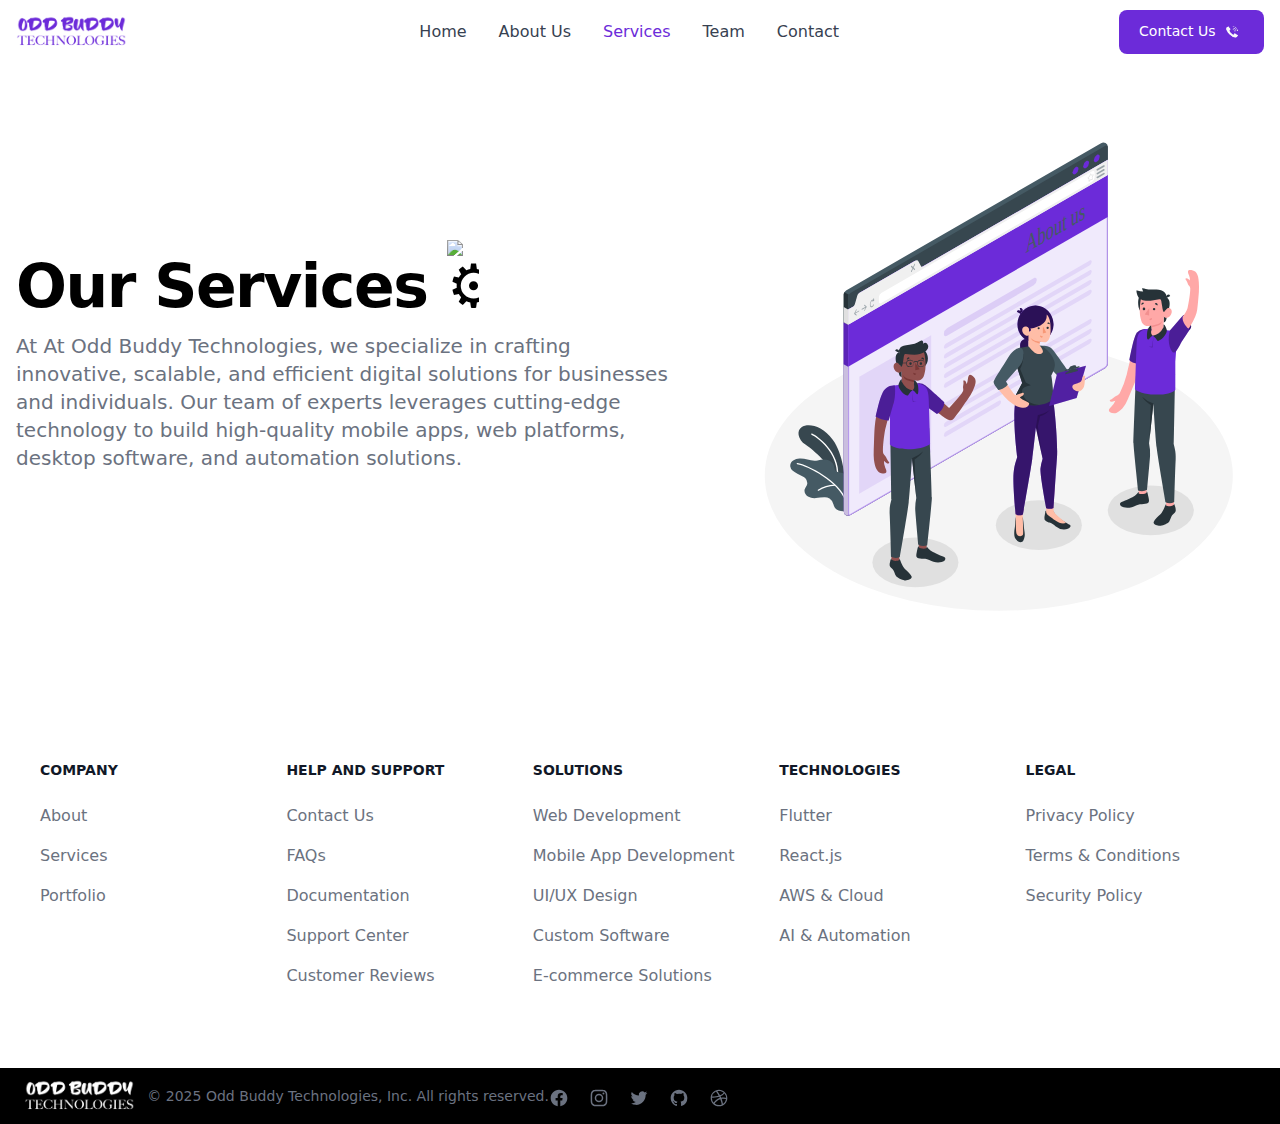
==== commit c8cf585e: "sitemap, robot added" ====
--- a/services.html
+++ b/services.html
@@ -5,26 +5,47 @@
     <meta charset="UTF-8">
     <meta http-equiv="X-UA-Compatible" content="IE=edge">
     <meta name="viewport" content="width=device-width, initial-scale=1.0">
-    <title>About Us | Odd Buddy Technologies</title>
+    <title>Services | Odd Buddy Technologies</title>
 
     <meta name="robots" content="index, follow">
     <meta http-equiv="Content-Type" content="text/html; charset=utf-8">
     <meta name="language" content="English">
 
-
+    <!-- Social media share -->
+    <meta property="og:title" content="Odd Buddy Technologies">
+    <meta property="og:site_name" content="Odd Buddy Technologies">
+    <meta property="og:url" content="https://oddbuddy.com" />
+    <meta property="og:description"
+        content="we craft seamless mobile, web, and automation solutions to turn ideas into reality.">
+    <meta property="og:type" content="">
+    <meta property="og:image" content="assets/images/ob64.png">
+    <meta name="twitter:card"
+        content="we craft seamless mobile, web, and automation solutions to turn ideas into reality." />
+    <meta name="twitter:site" content="Odd Buddy" />
+    <meta name="twitter:creator" content="Odd Buddy" />
+
+    <!-- Favicon -->
+    <link rel="apple-touch-icon" sizes="180x180" href="/assets/images/ob192.png">
+    <link rel="icon" type="image/png" sizes="32x32" href="/assets/images/ob32.png">
+    <link rel="icon" type="image/png" sizes="16x16" href="/assets/images/ob16.png">
+    <link rel="manifest" href="/site.webmanifest">
+    <meta name="msapplication-TileColor" content="#da532c">
+    <meta name="theme-color" content="#ffffff">
+
+    <!-- Libs -->
     <link href="./themeStyle.css" rel="stylesheet">
     <link href="./styles.css" rel="stylesheet">
     <link href="https://cdn.jsdelivr.net/npm/flowbite@3.1.2/dist/flowbite.min.css" rel="stylesheet" />
+
 </head>
 
 <body>
-
     <header class="fixed w-full">
         <nav class="bg-white border-gray-200 py-2.5 dark:bg-gray-900">
             <div class="flex flex-wrap items-center justify-between max-w-screen-xl px-4 mx-auto">
                 <a href="#" class="flex items-center">
-                    <!-- <img src="./assets/images/logo.svg" class="h-6 mr-3 sm:h-9" alt="Odd Buddy Logo" /> -->
-                    <span class="self-center text-xl font-semibold whitespace-nowrap ">Odd Buddy</span>
+                    <img src="./assets/images/oddbuddylogocolor.png" class="h-6 mr-3 sm:h-9" alt="Odd Buddy Logo" />
+                    <!-- <span class="self-center text-xl font-semibold whitespace-nowrap ">Odd Buddy</span> -->
                 </a>
                 <div class="flex items-center lg:order-2">
 
@@ -56,13 +77,14 @@
                                 class="block py-2 pl-3 pr-4 text-gray-700 border-b border-gray-100 hover:bg-gray-50 lg:hover:bg-transparent lg:border-0 lg:hover:text-purple-700 lg:p-0 dark:text-gray-400 lg:dark:hover:text-white dark:hover:bg-gray-700 dark:hover:text-white lg:dark:hover:bg-transparent dark:border-gray-700">Home</a>
                         </li>
                         <li>
-                            <a href="aboutus.html" aria-current="page"
-                                class="block py-2 pl-3 pr-4 text-white bg-purple-700 rounded lg:bg-transparent lg:text-purple-700 lg:p-0 ">About
+                            <a href="aboutus.html"
+                                class="block py-2 pl-3 pr-4 text-gray-700 border-b border-gray-100 hover:bg-gray-50 lg:hover:bg-transparent lg:border-0 lg:hover:text-purple-700 lg:p-0 dark:text-gray-400 lg:dark:hover:text-white dark:hover:bg-gray-700 dark:hover:text-white lg:dark:hover:bg-transparent dark:border-gray-700">About
                                 Us</a>
                         </li>
                         <li>
                             <a href="services.html"
-                                class="block py-2 pl-3 pr-4 text-gray-700 border-b border-gray-100 hover:bg-gray-50 lg:hover:bg-transparent lg:border-0 lg:hover:text-purple-700 lg:p-0 dark:text-gray-400 lg:dark:hover:text-white dark:hover:bg-gray-700 dark:hover:text-white lg:dark:hover:bg-transparent dark:border-gray-700">Services</a>
+                                class="block py-2 pl-3 pr-4 text-white bg-purple-700 rounded lg:bg-transparent lg:text-purple-700 lg:p-0 "
+                                aria-current="page">Services</a>
                         </li>
                         <li>
                             <a href="team.html"
@@ -83,17 +105,17 @@
         <div class="grid max-w-screen-xl px-4 pt-20 pb-8 mx-auto lg:gap-8 xl:gap-0 lg:py-16 lg:grid-cols-12 lg:pt-28">
             <div class="mr-auto place-self-center lg:col-span-7">
                 <h1 class="max-w-2xl mb-4 text-4xl font-extrabold leading-none tracking-tight md:text-5xl xl:text-6xl ">
-                    Who We Are <picture class="inline-block align-baseline">
-                        <source srcset="https://fonts.gstatic.com/s/e/notoemoji/latest/2753/512.webp" type="image/webp">
-                        <img src="https://fonts.gstatic.com/s/e/notoemoji/latest/2753/512.gif" alt="❓" width="48"
+                    Our Services <picture class="inline-block align-baseline">
+                        <source srcset="https://fonts.gstatic.com/s/e/notoemoji/latest/2699_fe0f/512.webp"
+                            type="image/webp">
+                        <img src="https://fonts.gstatic.com/s/e/notoemoji/latest/2699_fe0f/512.gif" alt="⚙" width="32"
                             height="32">
                     </picture>
                 </h1>
                 <p class="max-w-2xl mb-6 font-light text-gray-500 lg:mb-8 md:text-lg lg:text-xl dark:text-gray-400">At
-                    Welcome to <b>Odd Buddy Technologies</b>, where innovation meets smart solutions! We are a dynamic
-                    team of
-                    tech enthusiasts, developers, and problem solvers committed to crafting cutting-edge mobile, web,
-                    and automation solutions that turn ideas into reality.
+                    At Odd Buddy Technologies, we specialize in crafting innovative, scalable, and efficient digital
+                    solutions for businesses and individuals. Our team of experts leverages cutting-edge technology to
+                    build high-quality mobile apps, web platforms, desktop software, and automation solutions.
                 </p>
             </div>
             <div class="hidden lg:mt-0 lg:col-span-5 lg:flex">
@@ -103,98 +125,6 @@
     </section>
     <!-- End block -->
 
-    <!-- Start block -->
-    <section class="bg-gray-50 dark:bg-gray-800">
-        <div class="max-w-screen-xl px-4 py-8 mx-auto space-y-12 lg:space-y-20 lg:py-24 lg:px-6">
-            <!-- Row -->
-            <div class="items-center gap-8 lg:grid lg:grid-cols-2 xl:gap-16">
-                <div class="text-gray-500 sm:text-lg dark:text-gray-400">
-                    <h2 class="mb-4 text-3xl font-extrabold tracking-tight text-gray-900 ">Our Mission</h2>
-                    <p class="mb-8 font-light lg:text-xl">At <b>Odd Buddy Technologies</b>, our mission is to empower
-                        businesses and individuals by providing seamless digital experiences. We believe in leveraging
-                        the latest technologies to build solutions that enhance efficiency, drive growth, and foster
-                        innovation in various industries.</p>
-
-                </div>
-                <img class="hidden w-full mb-4 rounded-lg lg:mb-0 lg:flex"
-                    src="./assets/images/Business mission-bro.svg" alt="dashboard feature image">
-            </div>
-            <!-- Row -->
-            <div class="items-center gap-8 lg:grid lg:grid-cols-2 xl:gap-16">
-                <img class="hidden w-full mb-4 rounded-lg lg:mb-0 lg:flex" src="./assets/images/offers.png"
-                    alt="feature image 2">
-                <div class="text-gray-500 sm:text-lg dark:text-gray-400">
-                    <h2 class="mb-4 text-3xl font-extrabold tracking-tight text-gray-900 ">What We Do</h2>
-                    <p class="mb-8 font-light lg:text-xl">We specialize in:</p>
-                    <!-- List -->
-                    <ul role="list" class="pt-8 space-y-5 border-t border-gray-200 my-7 dark:border-gray-700">
-                        <li class="flex space-x-3">
-                            <!-- Icon -->
-                            <svg class="flex-shrink-0 w-5 h-5 text-purple-500 dark:text-purple-400" fill="currentColor"
-                                viewBox="0 0 20 20" xmlns="http://www.w3.org/2000/svg">
-                                <path fill-rule="evenodd"
-                                    d="M10 18a8 8 0 100-16 8 8 0 000 16zm3.707-9.293a1 1 0 00-1.414-1.414L9 10.586 7.707 9.293a1 1 0 00-1.414 1.414l2 2a1 1 0 001.414 0l4-4z"
-                                    clip-rule="evenodd"></path>
-                            </svg>
-                            <span class="text-base font-medium leading-tight text-gray-900 "><b>Mobile App Development
-                                    –</b> Creating high-performance applications for iOS and Android.</span>
-                        </li>
-                        <li class="flex space-x-3">
-                            <!-- Icon -->
-                            <svg class="flex-shrink-0 w-5 h-5 text-purple-500 dark:text-purple-400" fill="currentColor"
-                                viewBox="0 0 20 20" xmlns="http://www.w3.org/2000/svg">
-                                <path fill-rule="evenodd"
-                                    d="M10 18a8 8 0 100-16 8 8 0 000 16zm3.707-9.293a1 1 0 00-1.414-1.414L9 10.586 7.707 9.293a1 1 0 00-1.414 1.414l2 2a1 1 0 001.414 0l4-4z"
-                                    clip-rule="evenodd"></path>
-                            </svg>
-                            <span class="text-base font-medium leading-tight text-gray-900 "><b>Web Development –</b>
-                                Designing and developing scalable, user-friendly websites.</span>
-                        </li>
-                        <li class="flex space-x-3">
-                            <!-- Icon -->
-                            <svg class="flex-shrink-0 w-5 h-5 text-purple-500 dark:text-purple-400" fill="currentColor"
-                                viewBox="0 0 20 20" xmlns="http://www.w3.org/2000/svg">
-                                <path fill-rule="evenodd"
-                                    d="M10 18a8 8 0 100-16 8 8 0 000 16zm3.707-9.293a1 1 0 00-1.414-1.414L9 10.586 7.707 9.293a1 1 0 00-1.414 1.414l2 2a1 1 0 001.414 0l4-4z"
-                                    clip-rule="evenodd"></path>
-                            </svg>
-                            <span class="text-base font-medium leading-tight text-gray-900 "><b>macOS & Windows Software
-                                    –</b>
-                                Developing robust desktop applications for businesses and individuals.</span>
-                        </li>
-                        <li class="flex space-x-3">
-                            <!-- Icon -->
-                            <svg class="flex-shrink-0 w-5 h-5 text-purple-500 dark:text-purple-400" fill="currentColor"
-                                viewBox="0 0 20 20" xmlns="http://www.w3.org/2000/svg">
-                                <path fill-rule="evenodd"
-                                    d="M10 18a8 8 0 100-16 8 8 0 000 16zm3.707-9.293a1 1 0 00-1.414-1.414L9 10.586 7.707 9.293a1 1 0 00-1.414 1.414l2 2a1 1 0 001.414 0l4-4z"
-                                    clip-rule="evenodd"></path>
-                            </svg>
-                            <span class="text-base font-medium leading-tight text-gray-900 "><b>Automation Solutions
-                                    –</b>
-                                Enhancing workflows with smart automation tools.</span>
-                        </li>
-                        <li class="flex space-x-3">
-                            <!-- Icon -->
-                            <svg class="flex-shrink-0 w-5 h-5 text-purple-500 dark:text-purple-400" fill="currentColor"
-                                viewBox="0 0 20 20" xmlns="http://www.w3.org/2000/svg">
-                                <path fill-rule="evenodd"
-                                    d="M10 18a8 8 0 100-16 8 8 0 000 16zm3.707-9.293a1 1 0 00-1.414-1.414L9 10.586 7.707 9.293a1 1 0 00-1.414 1.414l2 2a1 1 0 001.414 0l4-4z"
-                                    clip-rule="evenodd"></path>
-                            </svg>
-                            <span class="text-base font-medium leading-tight text-gray-900 "><b>Custom Software
-                                    Development –</b>
-                                Tailored software solutions to meet your unique needs.</span>
-                        </li>
-
-                    </ul>
-                </div>
-            </div>
-        </div>
-    </section>
-    <!-- End block -->
-
-
     <footer class="bg-white dark:bg-gray-800">
         <div class="max-w-screen-xl p-4 py-4 mx-auto lg:py-16 md:p-8 lg:p-10">
             <div class="grid grid-cols-2 gap-8 md:grid-cols-3 lg:grid-cols-5">
@@ -202,20 +132,20 @@
                     <h3 class="mb-6 text-sm font-semibold text-gray-900 uppercase ">Company</h3>
                     <ul class="text-gray-500 dark:text-gray-400">
                         <li class="mb-4">
-                            <a href="#" class=" hover:underline">About</a>
-                        </li>
-                        <li class="mb-4">
-                            <a href="#" class="hover:underline">Services</a>
-                        </li>
-                        <li class="mb-4">
-                            <a href="#" class="hover:underline">Portfolio</a>
-                        </li>
-                        <li class="mb-4">
+                            <a href="aboutus.html" class=" hover:underline">About</a>
+                        </li>
+                        <li class="mb-4">
+                            <a href="services.html" class="hover:underline">Services</a>
+                        </li>
+                        <li class="mb-4">
+                            <a href="services.html" class="hover:underline">Portfolio</a>
+                        </li>
+                        <!-- <li class="mb-4">
                             <a href="#" class="hover:underline">Careers</a>
-                        </li>
-                        <li class="mb-4">
+                        </li> -->
+                        <!-- <li class="mb-4">
                             <a href="#" class="hover:underline">Blog</a>
-                        </li>
+                        </li> -->
                     </ul>
                 </div>
                 <div>
@@ -294,7 +224,7 @@
         </div>
         <div class="footer-copyright">
             <a href="#" class="flex items-center justify-center   ">
-                <!-- <img src="./assets/images/logo.svg" class="h-6 mr-3 sm:h-9" alt="Odd Buddy Logo" /> -->
+                <img src="./assets/images/oddbuddywhite.png" class="h-6 mr-3 sm:h-9" alt="Odd Buddy Logo" />
             </a>
             <span class="block text-sm text-center text-gray-500 dark:text-gray-400 mr-5">© 2025 Odd Buddy
                 Technologies, Inc.
@@ -348,8 +278,10 @@
             </ul>
         </div>
     </footer>
+
 </body>
 <script src="./flowbit.js"></script>
+<script src="./scripts.js"></script>
 
 
 </html>